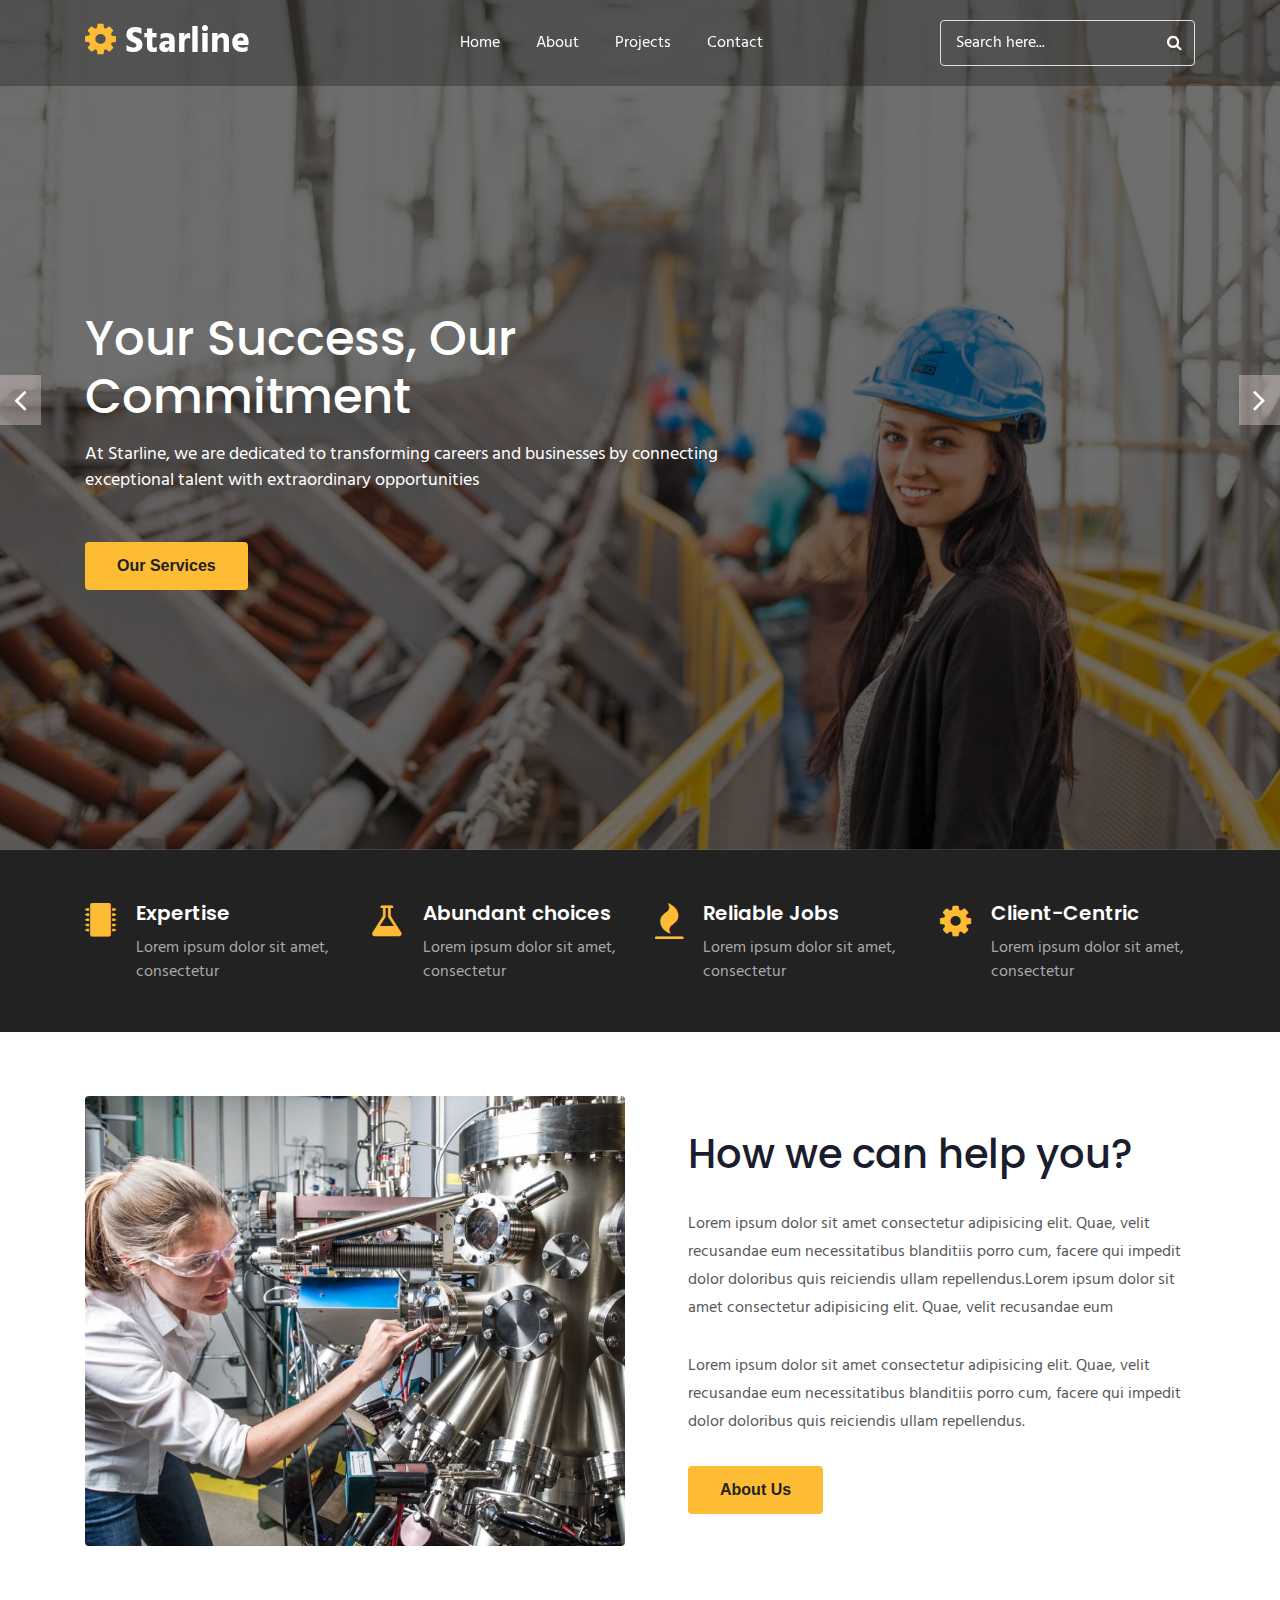
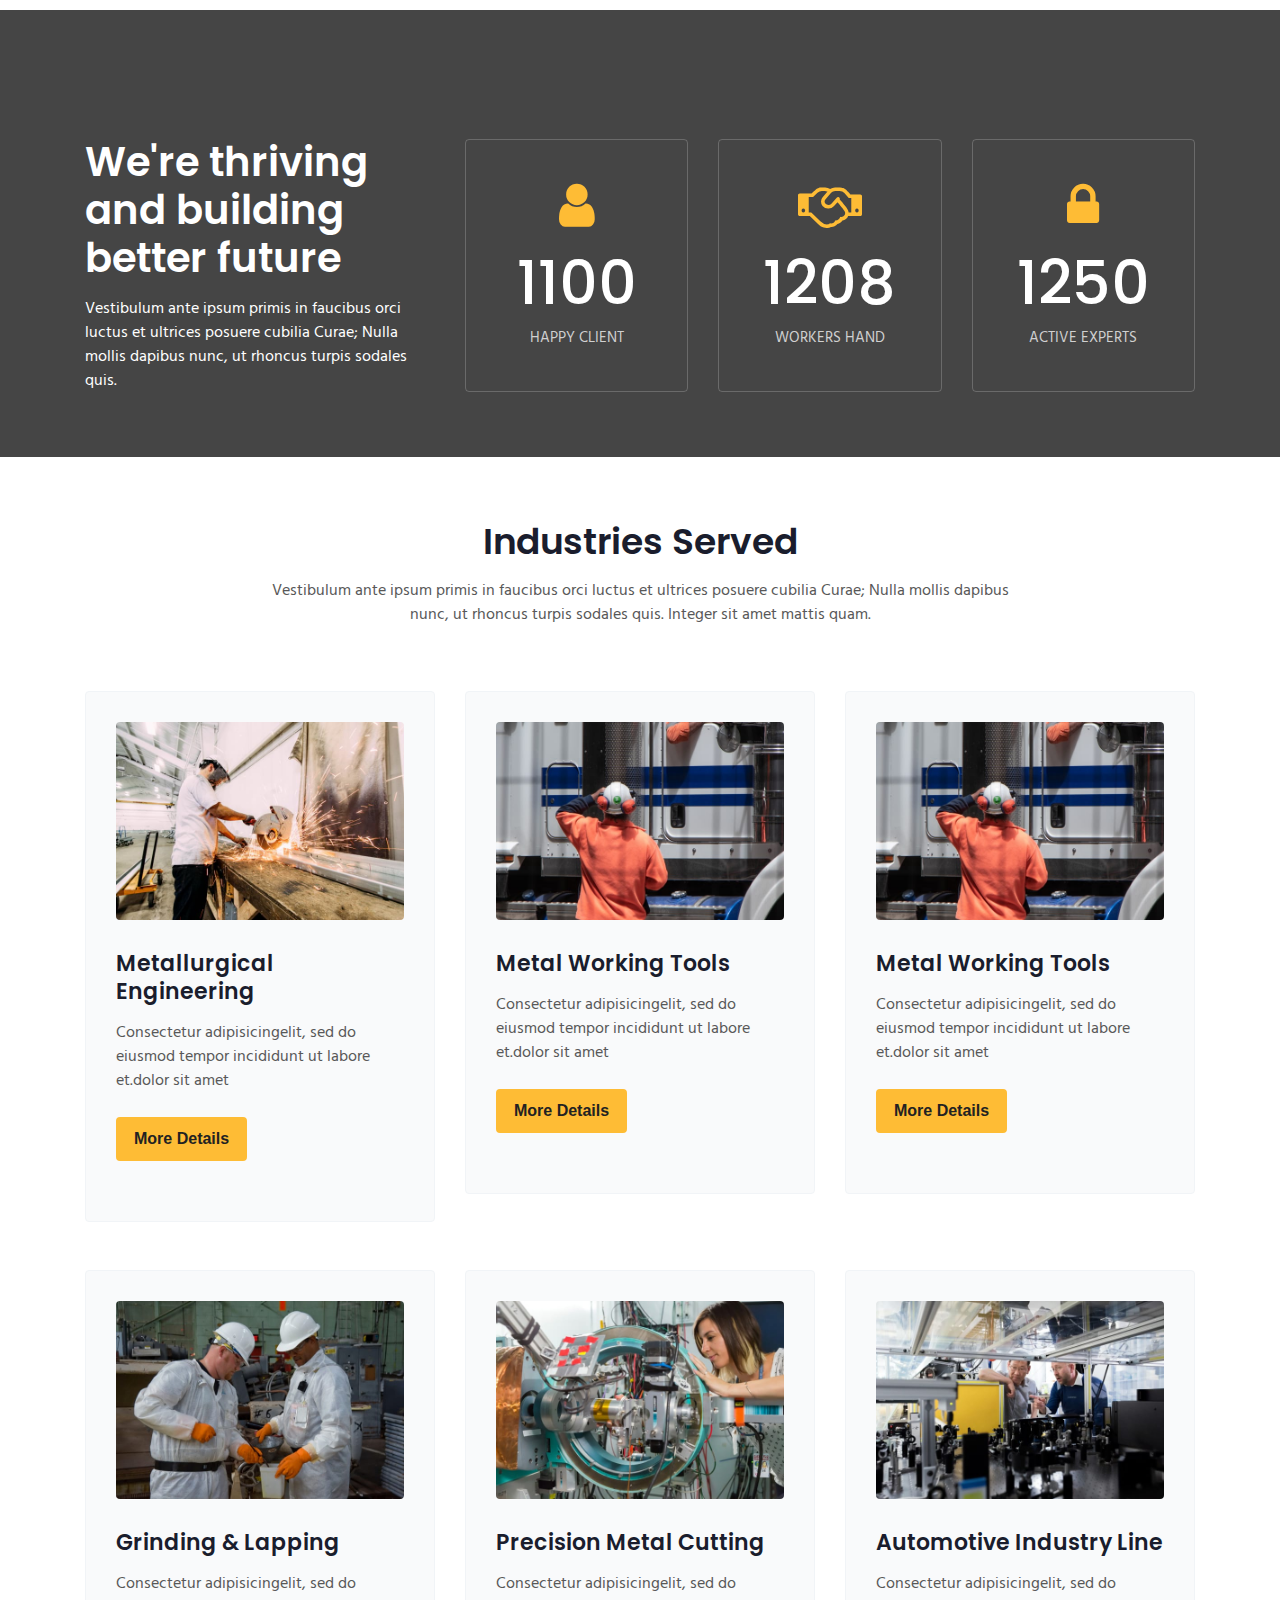
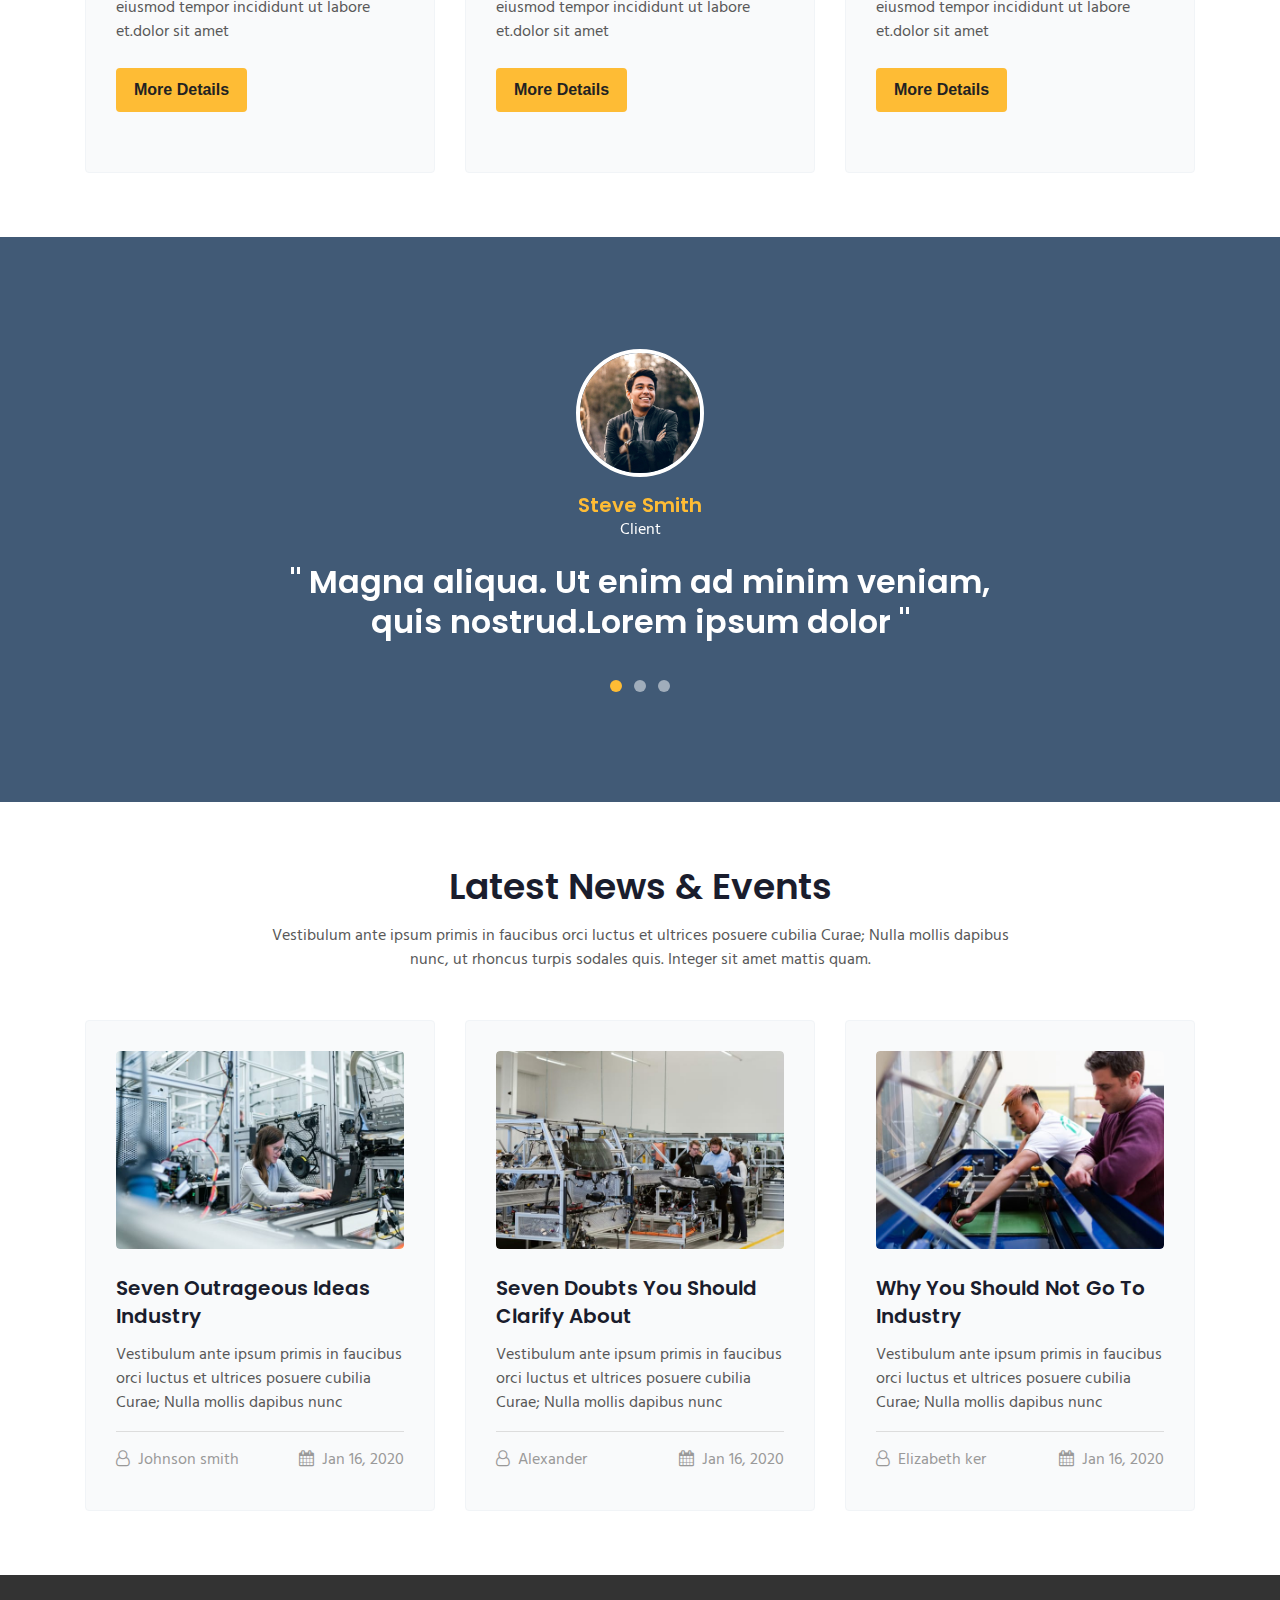
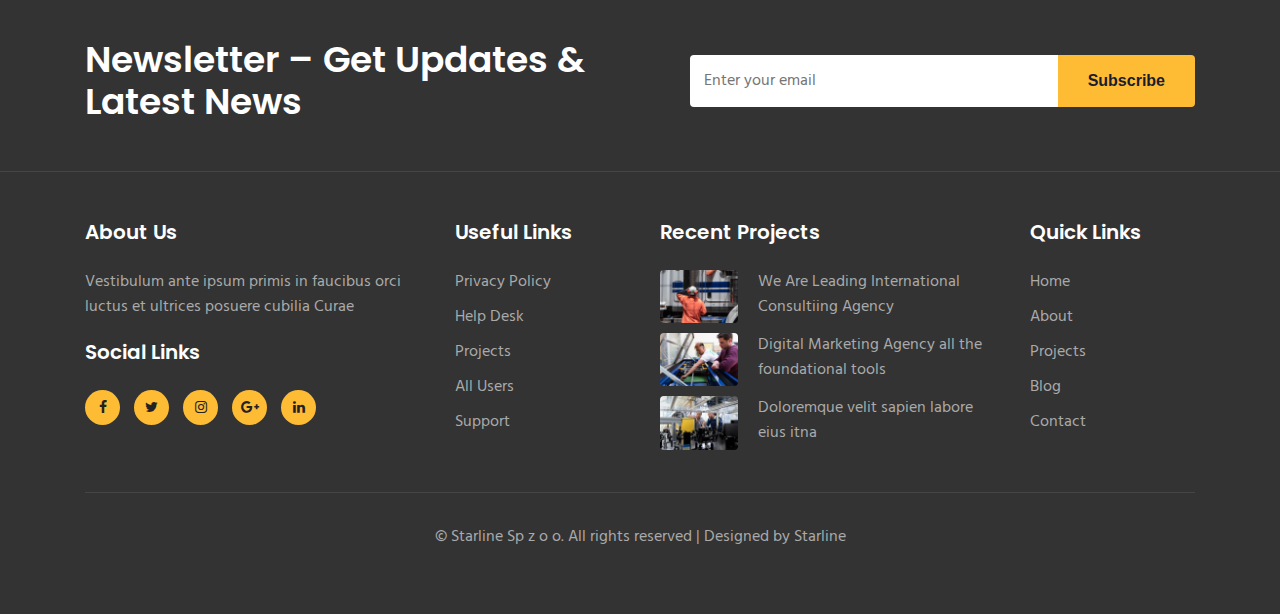
==== index.html @ 2302444b "Add files via upload" ====
<!doctype html>
<html lang="en">
  <head>
    <!-- Required meta tags -->
    <meta charset="utf-8">
    <meta name="viewport" content="width=device-width, initial-scale=1, shrink-to-fit=no">

    <title>Starline | Home</title>
    <!-- web fonts -->
    <link href="//fonts.googleapis.com/css?family=Poppins:300,400,500,600,700,800,900&display=swap" rel="stylesheet">
    <link href="//fonts.googleapis.com/css?family=Hind&display=swap" rel="stylesheet">
    <!-- //web fonts -->
    <!-- Template CSS -->
    <link rel="stylesheet" href="assets/css/style-starter.css">
  </head>
  <body>

<section class="w3l-bootstrap-header">
  <nav class="navbar navbar-expand-lg navbar-light py-lg-3 py-2">
    <div class="container">
      <a class="navbar-brand" href="index.html"><span class="fa fa-cog"></span> Starline</a>
      <!-- if logo is image enable this   
    <a class="navbar-brand" href="#index.html">
        <img src="image-path" alt="Your logo" title="Your logo" style="height:35px;" />
    </a> -->
      <button class="navbar-toggler" type="button" data-toggle="collapse" data-target="#navbarSupportedContent"
        aria-controls="navbarSupportedContent" aria-expanded="false" aria-label="Toggle navigation">
        <span class="navbar-toggler-icon fa fa-bars"></span>
      </button>

      <div class="collapse navbar-collapse" id="navbarSupportedContent">
        <ul class="navbar-nav mx-auto">
          <li class="nav-item">
            <a class="nav-link" href="index.html">Home</a>
          </li>
          <li class="nav-item">
            <a class="nav-link" href="about.html">About</a>
          </li>
          <li class="nav-item">
            <a class="nav-link" href="services.html">Projects</a>
          </li>        
          <li class="nav-item">
            <a class="nav-link" href="contact.html">Contact</a>
          </li>
        </ul>
        <form action="#" class="form-inline position-relative my-2 my-lg-0">
          <input class="form-control search" type="search" placeholder="Search here..." aria-label="Search" required="">
          <button class="btn btn-search position-absolute" type="submit"><span class="fa fa-search" aria-hidden="true"></span></button>
        </form>
      </div>
    </div>
  </nav>
</section>
<section class="w3l-main-slider" id="home">
  <!-- main-slider -->
  <div class="companies20-content">
    
    <div class="owl-one owl-carousel owl-theme">
      <div class="item">
        <li>
          <div class="slider-info banner-view bg bg2" data-selector=".bg.bg2">
            <div class="banner-info">
              <div class="container">
                <div class="banner-info-bg mr-auto">
                  <h5> Your Success, Our Commitment</h5>
                  <p>At Starline, we are dedicated to transforming careers and businesses by connecting exceptional talent with extraordinary opportunities</p>
                  <a class="btn btn-secondary btn-theme2 mt-md-5 mt-4" href="services.html"> Our Services</a>
                </div>
              </div>
            </div>
          </div>
        </li>
      </div>
      <div class="item">
        <li>
          <div class="slider-info  banner-view banner-top1 bg bg2" data-selector=".bg.bg2">
            <div class="banner-info">
              <div class="container">
                <div class="banner-info-bg mr-auto">
                  <h5>Fast and Reliable services</h5>
                  <p>Lorem ipsum dolor sit amet consectetur adipisicing elit. Quae, velit recusandae eum necessitatibus blanditiis porro cum</p>
                  <a class="btn btn-secondary btn-theme2 mt-md-5 mt-4" href="contact.html"> Contact Us</a>
                </div>
              </div>
            </div>
          </div>
        </li>
      </div>
      <div class="item">
        <li>
          <div class="slider-info banner-view banner-top2 bg bg2" data-selector=".bg.bg2">
            <div class="banner-info">
              <div class="container">
                <div class="banner-info-bg mr-auto">
                  <h5>A company involved in service, maintenance</h5>
                  <p>Lorem ipsum dolor sit amet consectetur adipisicing elit. Quae, velit recusandae eum necessitatibus blanditiis porro cum</p>
                  <a class="btn btn-secondary btn-theme2 mt-md-5 mt-4" href="about.html"> About Us</a>
                </div>
              </div>
            </div>
          </div>
        </li>
      </div>
      <div class="item">
        <li>
          <div class="slider-info banner-view banner-top3 bg bg2" data-selector=".bg.bg2">
            <div class="banner-info">
              <div class="container">
                <div class="banner-info-bg mr-auto">
                  <h5>We're thriving and building better future</h5>
                  <p>Lorem ipsum dolor sit amet consectetur adipisicing elit. Quae, velit recusandae eum necessitatibus blanditiis porro cum</p>
                  <a class="btn btn-secondary btn-theme2 mt-md-5 mt-4" href="services.html">Read More</a>
                </div>
              </div>
            </div>
          </div>
        </li>
      </div>
    </div>
  </div>

</div>


  <script src="assets/js/owl.carousel.js"></script>
  <!-- script for -->
  <script>
    $(document).ready(function () {
      $('.owl-one').owlCarousel({
        loop: true,
        margin: 0,
        nav: false,
        responsiveClass: true,
        autoplay: false,
        autoplayTimeout: 5000,
        autoplaySpeed: 1000,
        autoplayHoverPause: false,
        responsive: {
          0: {
            items: 1,
            nav: false
          },
          480: {
            items: 1,
            nav: false
          },
          667: {
            items: 1,
            nav: true
          },
          1000: {
            items: 1,
            nav: true
          }
        }
      })
    })
  </script>
  <!-- //script -->
  <!-- /main-slider -->
</section>
<section class="w3l-features-1">
	<!-- /features -->
		<div class="features py-5">
            <div class="container">
			
			<div class="fea-gd-vv row ">	
			   <div class="col-lg-3 col-sm-6">	
				<div class="float-lt feature-gd">	
					 <div class="icon"> <span class="fa fa-microchip" aria-hidden="true"></span></div>
					 <div class="icon-info">
						<h5>Expertise</h5>
						<p class="mt-2">Lorem ipsum dolor sit amet, consectetur </p>
					</div>
				</div>
				</div>	
				<div class="col-lg-3 col-sm-6 mt-sm-0 mt-4">	
					<div class="float-mid feature-gd">	
					 <div class="icon"> <span class="fa fa-flask" aria-hidden="true"></span></div>
					 <div class="icon-info">
						<h5>Abundant choices</h5>
						<p class="mt-2">Lorem ipsum dolor sit amet, consectetur </p>
					</div>
				</div>
			 </div> 
				<div class="col-lg-3 col-sm-6 mt-lg-0 mt-4">	
					<div class="float-rt feature-gd">
					 <div class="icon"> <span class="fa fa-fire" aria-hidden="true"></span></div>
					 <div class="icon-info">
						<h5>Reliable Jobs</h5>
						<p class="mt-2">Lorem ipsum dolor sit amet, consectetur </p>
					</div>
				</div>
			 </div>	 
			 <div class="col-lg-3 col-sm-6 mt-lg-0 mt-4">	
				<div class="float-lt feature-gd">	
					 <div class="icon"> <span class="fa fa-cog" aria-hidden="true"></span></div>
					 <div class="icon-info">
						<h5>Client-Centric</h5>
						<p class="mt-2">Lorem ipsum dolor sit amet, consectetur </p>
					</div>
				</div>	
			</div>	
		</div>  
		 </div>
	   </div>
   <!-- //features -->
</section>
 <!--  About section -->
 <div class="w3l-about1 py-5" id="about">
  <div class="container py-lg-3">
   
    <div class="aboutgrids row">
      <div class="col-lg-6 aboutgrid2">
        <img src="assets/images/index-1.jpg" alt="about image" class="img-fluid" />
      </div>
      <div class="col-lg-6 aboutgrid1 mt-lg-0 mt-4 pl-lg-5">
        <h4>How we can help you?</h4>
        <p>Lorem ipsum dolor sit amet consectetur adipisicing elit. Quae, velit recusandae eum necessitatibus blanditiis porro cum, facere qui impedit dolor doloribus quis reiciendis ullam repellendus.Lorem ipsum dolor sit amet consectetur adipisicing elit. Quae, velit recusandae eum </p>
        <p>Lorem ipsum dolor sit amet consectetur adipisicing elit. Quae, velit recusandae eum necessitatibus blanditiis porro cum, facere qui impedit dolor doloribus quis reiciendis ullam repellendus.</p>

        <a class="btn btn-secondary btn-theme2" href="about.html"> About Us</a>
      </div>
    </div>
  </div>
</div>
 <!--  //About section -->
<section class="w3l-services2" id="stats">
			<div class="features-with-17_sur py-5">
				   <div class="container py-md-3">
					
				     <div class="row pt-lg-5 mt-lg-3">
						<div class="col-lg-4 features-with-17-left_sur">
							<h4 class="lft-head">We're thriving and building better future</h4>
						<p>Vestibulum ante ipsum primis in faucibus orci luctus et ultrices posuere cubilia Curae; Nulla mollis dapibus nunc, ut rhoncus turpis sodales quis.</p>
						</div>
						<div class="col-lg-8 my-lg-0 my-5 align-self-center features-with-17-right_sur">
							<div class="features-with-17-right-tp_sur text-center">
								<div class="features-with-17-left1">
									<span class="fa fa-user s4"></span>		
								</div>
								<div class="features-with-17-left2">
									<h6>1100</h6>
									<p>HAPPY CLIENT</p>		
								</div>
							</div>
							<div class="features-with-17-right-tp_sur text-center">
								<div class="features-with-17-left1">
										<span class="fa fa-handshake-o s5"></span>		
								</div>
								<div class="features-with-17-left2">
										<h6>1208</h6>
										<p>WORKERS HAND</p>			
								</div>
							</div>
							<div class="features-with-17-right-tp_sur text-center">
								<div class="features-with-17-left1">
									<span class="fa fa-lock s3"></span>		
								</div>
								<div class="features-with-17-left2">
										<h6>1250</h6>
										<p>ACTIVE EXPERTS</p>	
								</div>
							</div>
							
							
							
						</div>
					</div>
				</div>
			</div>
		</section>
<section class="w3l-features-8">
       <!-- /features -->
           <div class="features py-5" id="features">
			<div class="container py-md-3">
				
				<div class="heading text-center mx-auto">
					<h3 class="head">Industries Served</h3>
					<p class="my-3 head"> Vestibulum ante ipsum primis in faucibus orci luctus et ultrices posuere cubilia Curae;
					  Nulla mollis dapibus nunc, ut rhoncus
					  turpis sodales quis. Integer sit amet mattis quam.</p>
					  
				  </div>
			   <div class="fea-gd-vv text-center row mt-5 pt-3">
				   	
					<div class="col-lg-4 col-md-6">	
						<div class="float-top">	
							<a href="services.html"><img src="assets/images/g1.jpg" class="img-responsive" alt=""></a>
							<div class="float-lt feature-gd">	
									<h3><a href="services.html">Metallurgical Engineering</a> </h3>
										<p> Consectetur adipisicingelit, sed do eiusmod tempor incididunt ut labore et.dolor sit amet </p>
										<a class="btn btn-secondary btn-theme4 mt-4" href="services.html"> More Details</a>
									</div>
								</div>
					</div>
					<div class="col-lg-4 col-md-6 mt-md-0 mt-5">	
						<div class="float-top">	
							<a href="services.html"><img src="assets/images/g2.jpg" class="img-responsive" alt=""></a>
							<div class="float-lt feature-gd">	
									<h3><a href="services.html">Metal Working Tools</a> </h3>
									<p> Consectetur adipisicingelit, sed do eiusmod tempor incididunt ut labore et.dolor sit amet </p>
									<a class="btn btn-secondary btn-theme4 mt-4" href="services.html"> More Details</a>
								</div>
						</div>
					</div>
                    <div class="col-lg-4 col-md-6 mt-md-0 mt-5">
                        <div class="float-top">
                            <a href="services.html"><img src="assets/images/g2.jpg" class="img-responsive" alt=""></a>
                            <div class="float-lt feature-gd">
                                <h3><a href="services.html">Metal Working Tools</a> </h3>
                                <p> Consectetur adipisicingelit, sed do eiusmod tempor incididunt ut labore et.dolor sit amet </p>
                                <a class="btn btn-secondary btn-theme4 mt-4" href="services.html"> More Details</a>
                            </div>
                        </div>
                    </div>
						<div class="col-lg-4 col-md-6 mt-5">	
							<div class="float-top">	
							<a href="services.html"><img src="assets/images/g3.jpg" class="img-responsive" alt=""></a>
							<div class="float-lt feature-gd">	
									<h3><a href="services.html">Grinding & Lapping</a> </h3>
									<p> Consectetur adipisicingelit, sed do eiusmod tempor incididunt ut labore et.dolor sit amet </p>
									<a class="btn btn-secondary btn-theme4 mt-4" href="services.html"> More Details</a>
								</div>
							</div>
					</div>
					<div class="col-lg-4 col-md-6 mt-5">
						<div class="float-top">		
							<a href="services.html"><img src="assets/images/g7.jpg" class="img-responsive" alt=""></a>
							<div class="float-lt feature-gd">	
									<h3><a href="services.html">Precision Metal Cutting</a> </h3>
									<p> Consectetur adipisicingelit, sed do eiusmod tempor incididunt ut labore et.dolor sit amet </p>
									<a class="btn btn-secondary btn-theme4 mt-4" href="services.html"> More Details</a>
								</div>
						</div>
					</div>
						<div class="col-lg-4 col-md-6 mt-5">	
							<div class="float-top">
								<a href="services.html"><img src="assets/images/g6.jpg" class="img-responsive" alt=""></a>
								<div class="float-lt feature-gd">	
										<h3><a href="services.html">Automotive Industry Line</a> </h3>
										<p> Consectetur adipisicingelit, sed do eiusmod tempor incididunt ut labore et.dolor sit amet </p>
										<a class="btn btn-secondary btn-theme4 mt-4" href="services.html"> More Details</a>
									</div>
								</div>
						</div>						 				 
		     	</div>  
		    </div>
          </div>
      <!-- //features -->
</section>
<!-- customers4 block -->
<section class="w3l-customers-4" id="testimonials">
  <div id="customers4-block" class="py-5">
    <div class="container py-md-3">


      <div id="customerhnyCarousel" class="carousel slide" data-ride="carousel">

        <ol class="carousel-indicators">
          <li data-target="#customerhnyCarousel" data-slide-to="0" class="active"></li>
          <li data-target="#customerhnyCarousel" data-slide-to="1"></li>
          <li data-target="#customerhnyCarousel" data-slide-to="2"></li>
        </ol>
        <!-- Carousel items -->
        <div class="carousel-inner pb-5 mb-md-5 pt-md-5">

          <div class="carousel-item active">
            <div class="section-title">
              <div class="item-top">
                <div class="item text-center">
                  <div class="imgTitle">
                    <img src="assets/images/c1.jpg" class="img-responsive" alt="" />
                  </div>
                  <h6 class="mt-3">Steve Smith</h6>
                  <p class="">Client</p>
                  <h5>" Magna aliqua. Ut enim ad minim veniam, quis nostrud.Lorem ipsum dolor " </h5>

                </div>
              </div>
            </div>
          </div>
          <!--.item-->

          <div class="carousel-item">
            <div class="section-title">
              <div class="item-top">
                <div class="item text-center">
                  <div class="imgTitle">
                    <img src="assets/images/c2.jpg" class="img-responsive" alt="" />
                  </div>
                  <h6 class="mt-3">Jessey Rider</h6>
                  <p class="">Worker</p>
                  <h5>" Magna aliqua. Ut enim ad minim veniam, quis nostrud.Lorem ipsum dolor " </h5>

                </div>
              </div>
            </div>

          </div>
          <!--.item-->
          <div class="carousel-item">
            <div class="section-title">
              <div class="item-top">
                <div class="item text-center">
                  <div class="imgTitle">
                    <img src="assets/images/c3.jpg" class="img-responsive" alt="" />
                  </div>
                  <h6 class="mt-3">Mark Stoins</h6>
                  <p class="">Engineer</p>
                  <h5>" Magna aliqua. Ut enim ad minim veniam, quis nostrud.Lorem ipsum dolor " </h5>

                </div>
              </div>
            </div>
          </div>
          <!--.item-->

        </div>
        <!--.carousel-inner-->
      </div>




    </div>
  </div>


</section>
<!-- homepage blog grids -->
<section class="news-1" id="blog">
<div class="news py-5">
    <div class="container py-md-3">
        <div class="heading text-center mx-auto">
            <h3 class="head">Latest News & Events</h3>
            <p class="my-3 head"> Vestibulum ante ipsum primis in faucibus orci luctus et ultrices posuere cubilia Curae;
              Nulla mollis dapibus nunc, ut rhoncus
              turpis sodales quis. Integer sit amet mattis quam.</p>
              
          </div>
        <div class="blog-grids row mt-5">
            <div class="col-lg-4 col-md-6 col-sm-12">
                <div class="blog-grid" id="zoomIn">
                <a href="#">
                    <figure><img src="assets/images/g10.jpg" class="img-fluid" alt=""></figure>
                </a>
                <div class="blog-info">
                    <h3><a href="#">Seven Outrageous Ideas Industry</a> </h3>
                    <p> Vestibulum ante ipsum primis in faucibus orci luctus et ultrices posuere cubilia Curae;
                        Nulla mollis dapibus nunc</p>
                    <ul>
                        <li><a href="#author"><span class="fa fa-user-o mr-2"></span>Johnson smith</a></li>
                        <li><a href="#author"><span class="fa fa-calendar mr-2"></span>Jan 16, 2020</a></li>
                    </ul>
                </div>
            </div>
            </div>
            <div class="col-lg-4 col-md-6 col-sm-12 mt-md-0 mt-4">
                <div class="blog-grid" id="zoomIn">
                <a href="#">
                    <figure><img src="assets/images/g9.jpg" class="img-fluid" alt=""></figure>
                </a>
                <div class="blog-info">
                    <h3><a href="#">Seven Doubts You Should Clarify About</a> </h3>
                    <p> Vestibulum ante ipsum primis in faucibus orci luctus et ultrices posuere cubilia Curae;
                        Nulla mollis dapibus nunc</p>
                    <ul>
                        <li><a href="#author"><span class="fa fa-user-o mr-2"></span>Alexander</a></li>
                        <li><a href="#author"><span class="fa fa-calendar mr-2"></span>Jan 16, 2020</a></li>
                    </ul>
                </div>
            </div>
            </div>
            <div class="col-lg-4 col-md-6 col-sm-12 mt-lg-0 mt-4">
                <div class="blog-grid" id="zoomIn">
                <a href="#">
                    <figure><img src="assets/images/g8.jpg" class="img-fluid" alt=""></figure>
                </a>
                <div class="blog-info">
                    <h3><a href="#">Why You Should Not Go To Industry</a> </h3>
                    <p> Vestibulum ante ipsum primis in faucibus orci luctus et ultrices posuere cubilia Curae;
                        Nulla mollis dapibus nunc</p>
                    <ul>
                        <li><a href="#author"><span class="fa fa-user-o mr-2"></span>Elizabeth ker</a></li>
                        <li><a href="#author"><span class="fa fa-calendar mr-2"></span>Jan 16, 2020</a></li>
                    </ul>
                </div>
            </div>
            </div>
        </div>
    </div>
	</div>
</section>
<!-- //homepage blog grids -->

 
 <!-- grids block 5 -->
 <section class="w3l-footer-29-main" id="footer">
  <div class="footer-29">
    <div class="grids-forms-1 pb-5">
<div class="container">
  <div class="grids-forms">
      <div class="main-midd">
          <h4 class="title-head">Newsletter – Get Updates & Latest News</h4>
          
      </div>
      <div class="main-midd-2">
          <form action="#" method="post" class="rightside-form">
              <input type="email" name="email" placeholder="Enter your email">
              <button class="btn" type="submit">Subscribe</button>
          </form>
      </div>
    </div>
  </div>
  </div>
      <div class="container pt-5">
        
          <div class="d-grid grid-col-4 footer-top-29">
              <div class="footer-list-29 footer-1">
                  <h6 class="footer-title-29">About Us</h6>
                  <ul>
                     <p>Vestibulum ante ipsum primis in faucibus orci luctus et ultrices posuere cubilia Curae</p>
                  </ul>
                  <div class="main-social-footer-29">
                    <h6 class="footer-title-29">Social Links</h6>
                      <a href="#facebook" class="facebook"><span class="fa fa-facebook"></span></a>
                      <a href="#twitter" class="twitter"><span class="fa fa-twitter"></span></a>
                      <a href="#instagram" class="instagram"><span class="fa fa-instagram"></span></a>
                      <a href="#google-plus" class="google-plus"><span class="fa fa-google-plus"></span></a>
                      <a href="#linkedin" class="linkedin"><span class="fa fa-linkedin"></span></a>
                  </div>
              </div>
              <div class="footer-list-29 footer-2">
                  <ul>
                      <h6 class="footer-title-29">Useful Links</h6>
                      <li><a href="contact.html">Privacy Policy</a></li>
                      <li><a href="contact.html">Help Desk</a></li>
                      <li><a href="services.html">Projects</a></li>
                      <li><a href="contact.html">All Users</a></li>
                      <li><a href="contact.html">Support</a></li>
                  </ul>
              </div>
              <div class="footer-list-29 footer-3">
                  <div class="properties">
                      <h6 class="footer-title-29">Recent Projects</h6>
                      <a href="#"><img src="assets/images/g2.jpg" class="img-responsive" alt=""><p>We Are Leading International Consultiing Agency</p></a>
                      <a href="#"><img src="assets/images/g8.jpg" class="img-responsive" alt=""><p>Digital Marketing Agency all the foundational tools</p></a>
                      <a href="#"><img src="assets/images/g6.jpg" class="img-responsive" alt=""><p>Doloremque velit sapien labore eius itna</p></a>
                  </div>
              </div>
              <div class="footer-list-29 footer-4">
                  <ul>
                      <h6 class="footer-title-29">Quick Links</h6>
                      <li><a href="index.html">Home</a></li>
                      <li><a href="about.html">About</a></li>
                      <li><a href="services.html">Projects</a></li>
                      <li><a href="#"> Blog</a></li>
                      <li><a href="contact.html">Contact</a></li>
                  </ul>
              </div>
          </div>
          <div class="bottom-copies text-center">
              <p class="copy-footer-29">© Starline Sp z o o. All rights reserved | Designed by Starline</p>
               
          </div>
      </div>
  </div>
   <!-- move top -->
  <button onclick="topFunction()" id="movetop" title="Go to top">
              <span class="fa fa-angle-up"></span>
                 </button>
                 <script>
                     // When the user scrolls down 20px from the top of the document, show the button
                     window.onscroll = function () {
                         scrollFunction()
                     };
              
                     function scrollFunction() {
                         if (document.body.scrollTop > 20 || document.documentElement.scrollTop > 20) {
                             document.getElementById("movetop").style.display = "block";
                         } else {
                             document.getElementById("movetop").style.display = "none";
                         }
                     }
              
                     // When the user clicks on the button, scroll to the top of the document
                     function topFunction() {
                         document.body.scrollTop = 0;
                         document.documentElement.scrollTop = 0;
                     }
                 </script>
                 <!-- /move top -->
</section>
<!-- // grids block 5 -->
<script src="assets/js/jquery-3.3.1.min.js"></script>
<!-- //footer-28 block -->
</section>

<script>
    $(function () {
      $('.navbar-toggler').click(function () {
        $('body').toggleClass('noscroll');
      })
    });
  </script>
  <!-- jQuery first, then Popper.js, then Bootstrap JS -->
  <script src="https://code.jquery.com/jquery-3.4.1.slim.min.js"
    integrity="sha384-J6qa4849blE2+poT4WnyKhv5vZF5SrPo0iEjwBvKU7imGFAV0wwj1yYfoRSJoZ+n" crossorigin="anonymous">
  </script>
  
  <script src="https://stackpath.bootstrapcdn.com/bootstrap/4.4.1/js/bootstrap.min.js"
    integrity="sha384-wfSDF2E50Y2D1uUdj0O3uMBJnjuUD4Ih7YwaYd1iqfktj0Uod8GCExl3Og8ifwB6" crossorigin="anonymous">
  </script>

<!-- Smooth scrolling -->

<script src="assets/js/owl.carousel.js"></script>

<!-- script for -->
<script>
  $(document).ready(function () {
    $('.owl-one').owlCarousel({
      loop: true,
      margin: 0,
      nav: true,
      responsiveClass: true,
      autoplay: false,
      autoplayTimeout: 5000,
      autoplaySpeed: 1000,
      autoplayHoverPause: false,
      responsive: {
        0: {
          items: 1,
          nav: false
        },
        480: {
          items: 1,
          nav: false
        },
        667: {
          items: 1,
          nav: true
        },
        1000: {
          items: 1,
          nav: true
        }
      }
    })
  })
</script>
<!-- //script -->
<script src="assets/js/smartphoto.js"></script>
<script>
  document.addEventListener('DOMContentLoaded', function () {
    const sm = new SmartPhoto(".js-img-viwer", {
      showAnimation: false
    });
    // sm.destroy();
  });
</script>
</body>

</html>
<!-- // grids block 5 -->
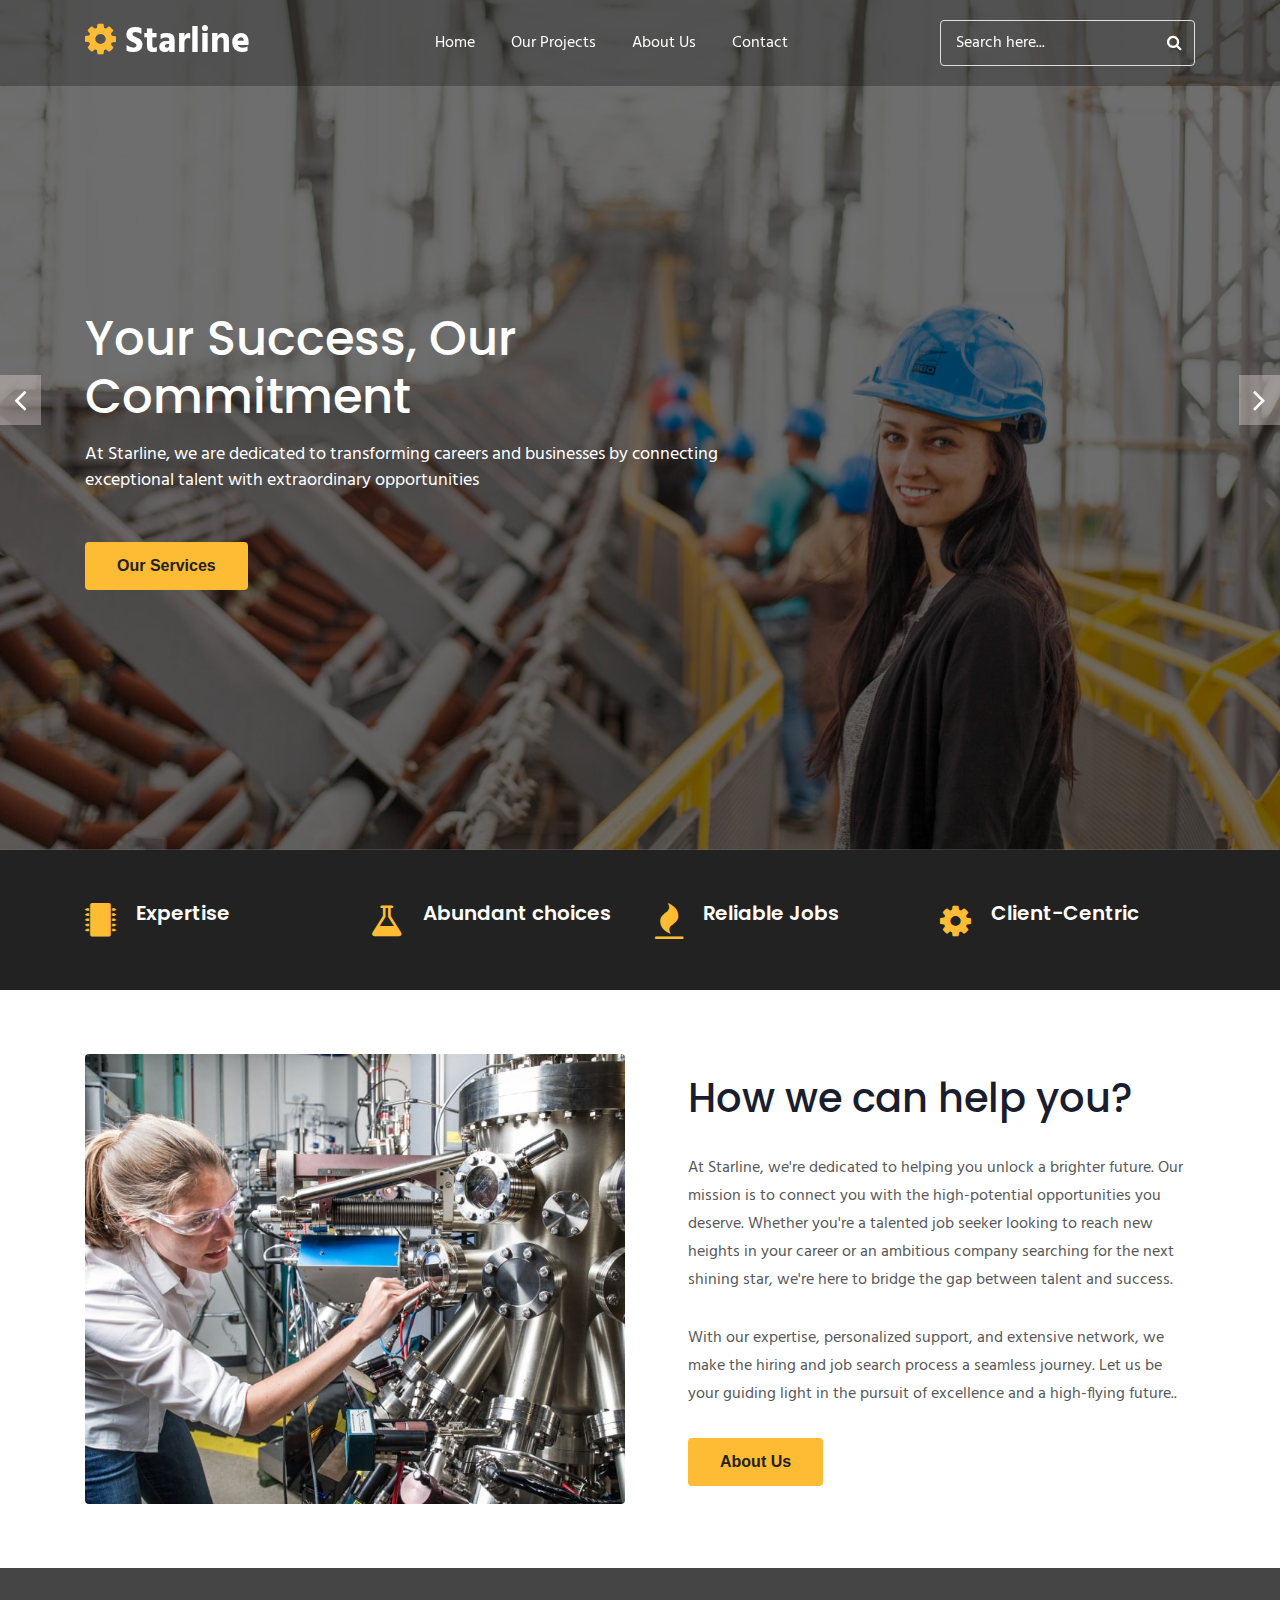
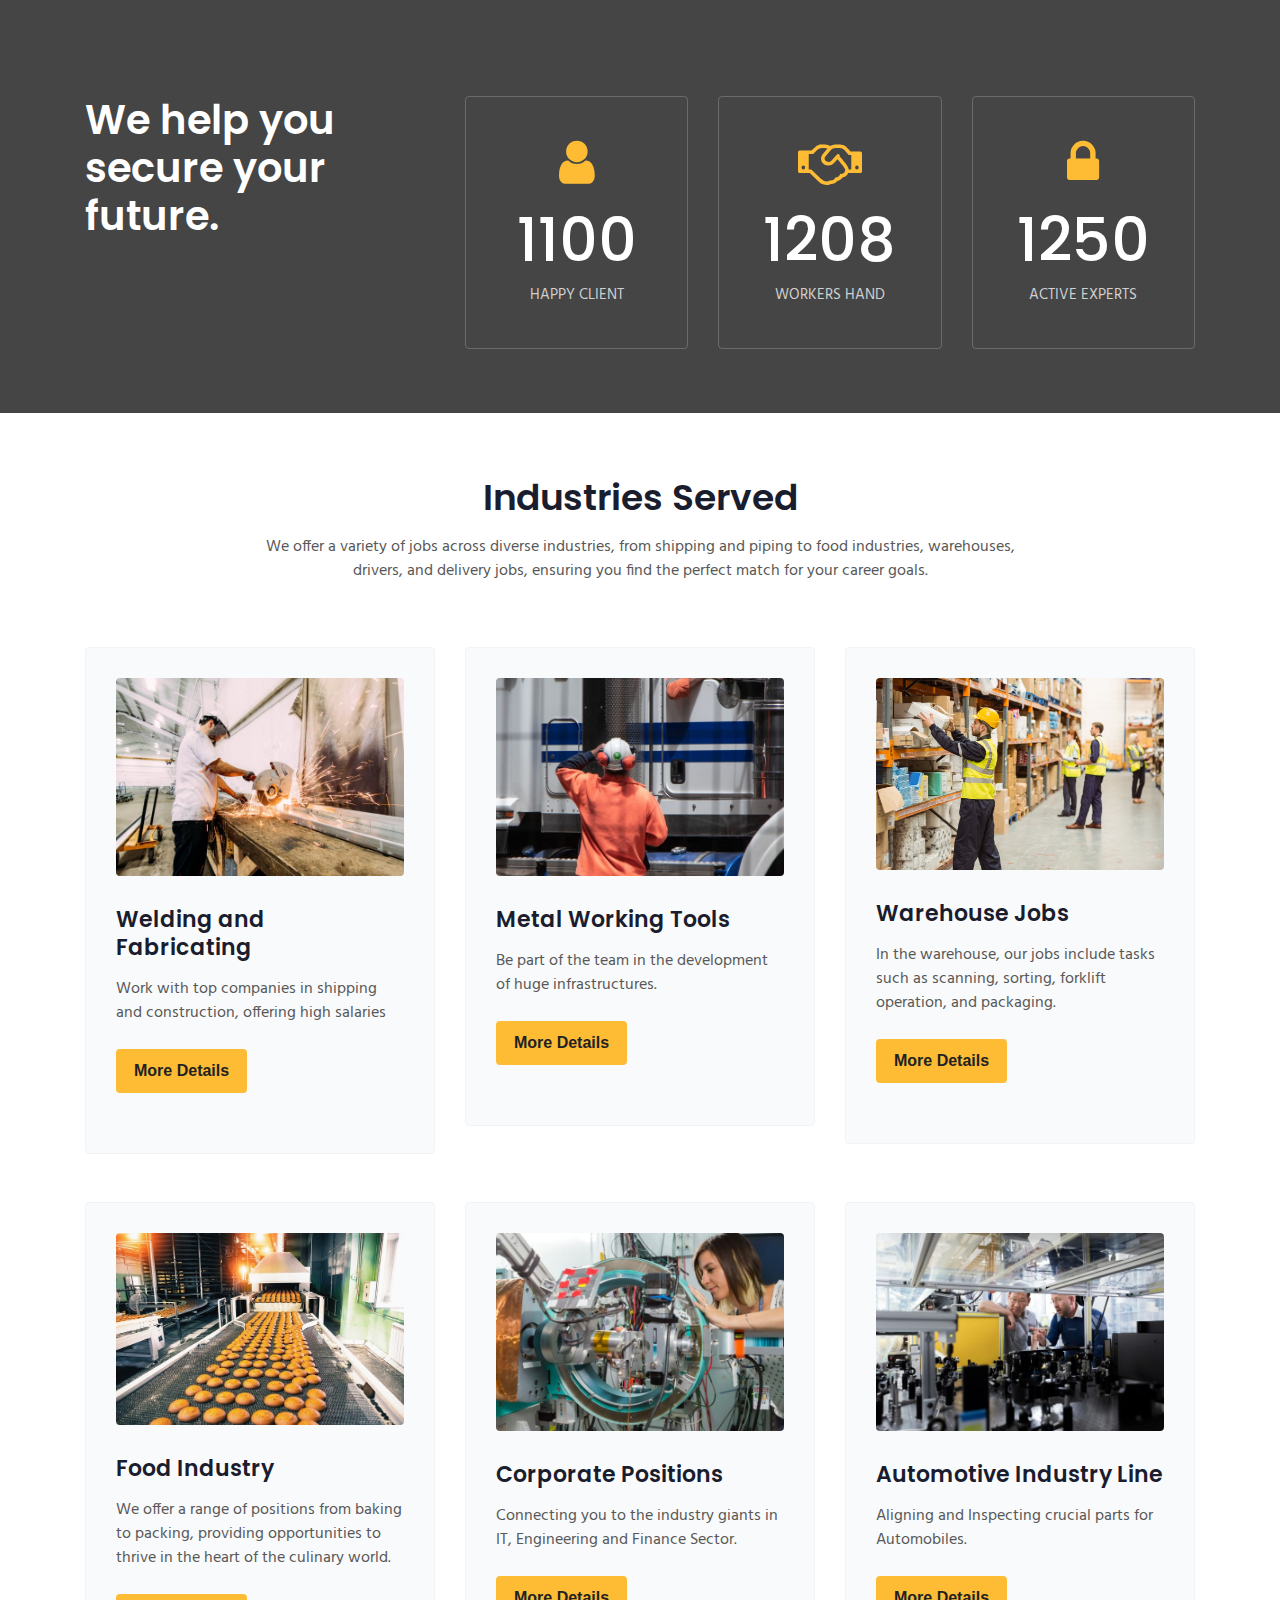
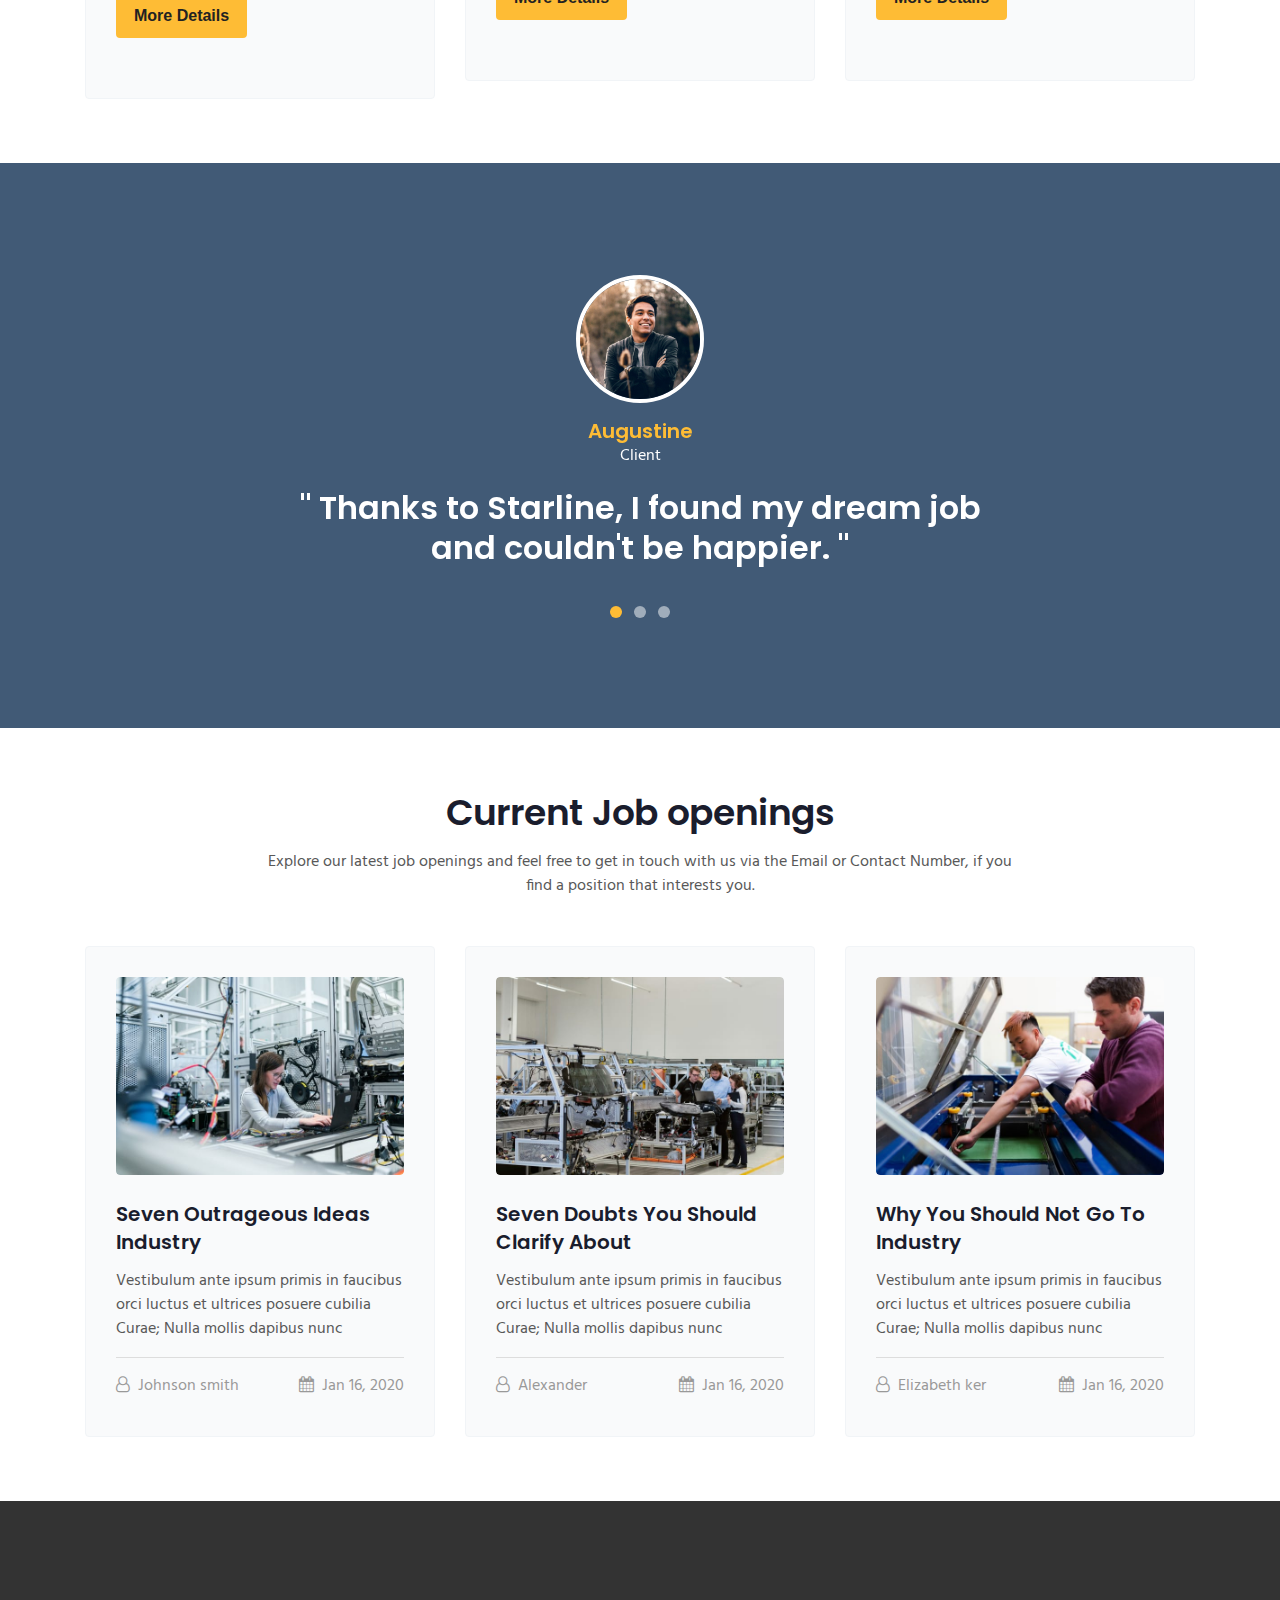
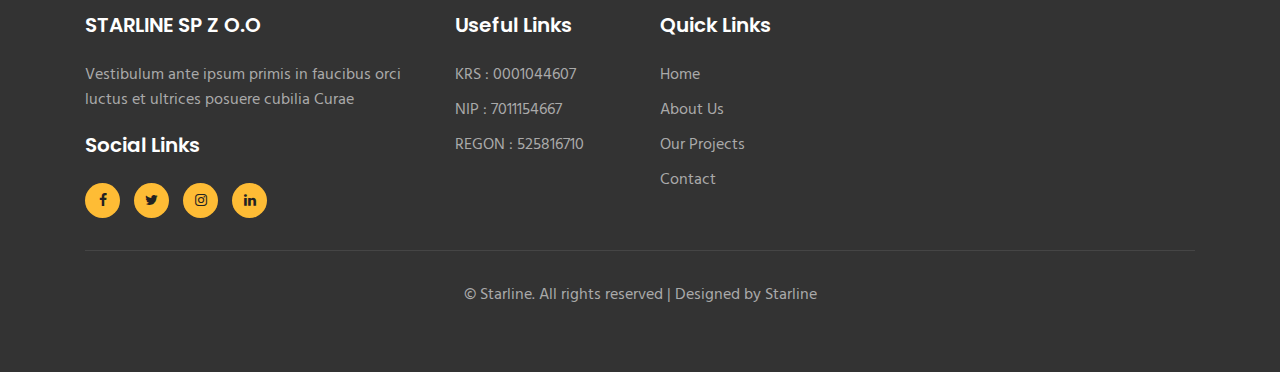
==== commit e3d6e081: "Add files via upload" ====
--- a/index.html
+++ b/index.html
@@ -15,652 +15,621 @@
   </head>
   <body>
 
-<section class="w3l-bootstrap-header">
-  <nav class="navbar navbar-expand-lg navbar-light py-lg-3 py-2">
-    <div class="container">
-      <a class="navbar-brand" href="index.html"><span class="fa fa-cog"></span> Starline</a>
-      <!-- if logo is image enable this   
-    <a class="navbar-brand" href="#index.html">
-        <img src="image-path" alt="Your logo" title="Your logo" style="height:35px;" />
-    </a> -->
-      <button class="navbar-toggler" type="button" data-toggle="collapse" data-target="#navbarSupportedContent"
-        aria-controls="navbarSupportedContent" aria-expanded="false" aria-label="Toggle navigation">
-        <span class="navbar-toggler-icon fa fa-bars"></span>
-      </button>
-
-      <div class="collapse navbar-collapse" id="navbarSupportedContent">
-        <ul class="navbar-nav mx-auto">
-          <li class="nav-item">
-            <a class="nav-link" href="index.html">Home</a>
-          </li>
-          <li class="nav-item">
-            <a class="nav-link" href="about.html">About</a>
-          </li>
-          <li class="nav-item">
-            <a class="nav-link" href="services.html">Projects</a>
-          </li>        
-          <li class="nav-item">
-            <a class="nav-link" href="contact.html">Contact</a>
-          </li>
-        </ul>
-        <form action="#" class="form-inline position-relative my-2 my-lg-0">
-          <input class="form-control search" type="search" placeholder="Search here..." aria-label="Search" required="">
-          <button class="btn btn-search position-absolute" type="submit"><span class="fa fa-search" aria-hidden="true"></span></button>
-        </form>
+      <section class="w3l-bootstrap-header">
+          <nav class="navbar navbar-expand-lg navbar-light py-lg-3 py-2">
+              <div class="container">
+                  <a class="navbar-brand" href="index.html"><span class="fa fa-cog"></span> Starline</a>
+                  <!-- if logo is image enable this
+                <a class="navbar-brand" href="#index.html">
+                    <img src="image-path" alt="Your logo" title="Your logo" style="height:35px;" />
+                </a> -->
+                  <button class="navbar-toggler" type="button" data-toggle="collapse" data-target="#navbarSupportedContent"
+                          aria-controls="navbarSupportedContent" aria-expanded="false" aria-label="Toggle navigation">
+                      <span class="navbar-toggler-icon fa fa-bars"></span>
+                  </button>
+
+                  <div class="collapse navbar-collapse" id="navbarSupportedContent">
+                      <ul class="navbar-nav mx-auto">
+                          <li class="nav-item">
+                              <a class="nav-link" href="index.html">Home</a>
+                          </li>
+                          <li class="nav-item">
+                              <a class="nav-link" href="services.html">Our Projects</a>
+                          </li>
+                          <li class="nav-item">
+                              <a class="nav-link" href="about.html">About Us</a>
+                          </li>
+                          <li class="nav-item">
+                              <a class="nav-link" href="contact.html">Contact</a>
+                          </li>
+                      </ul>
+                      <form action="#" class="form-inline position-relative my-2 my-lg-0">
+                          <input class="form-control search" type="search" placeholder="Search here..." aria-label="Search" required="">
+                          <button class="btn btn-search position-absolute" type="submit"><span class="fa fa-search" aria-hidden="true"></span></button>
+                      </form>
+                  </div>
+              </div>
+          </nav>
+      </section>
+      <section class="w3l-main-slider" id="home">
+          <!-- main-slider -->
+          <div class="companies20-content">
+
+              <div class="owl-one owl-carousel owl-theme">
+                  <div class="item">
+                      <li>
+                          <div class="slider-info banner-view bg bg2" data-selector=".bg.bg2">
+                              <div class="banner-info">
+                                  <div class="container">
+                                      <div class="banner-info-bg mr-auto">
+                                          <h5> Your Success, Our Commitment</h5>
+                                          <p>At Starline, we are dedicated to transforming careers and businesses by connecting exceptional talent with extraordinary opportunities</p>
+                                          <a class="btn btn-secondary btn-theme2 mt-md-5 mt-4" href="services.html"> Our Services</a>
+                                      </div>
+                                  </div>
+                              </div>
+                          </div>
+                      </li>
+                  </div>
+                  <div class="item">
+                      <li>
+                          <div class="slider-info  banner-view banner-top1 bg bg2" data-selector=".bg.bg2">
+                              <div class="banner-info">
+                                  <div class="container">
+                                      <div class="banner-info-bg mr-auto">
+                                          <h5>Fast and Reliable services</h5>
+                                          <a class="btn btn-secondary btn-theme2 mt-md-5 mt-4" href="contact.html"> Contact Us</a>
+                                      </div>
+                                  </div>
+                              </div>
+                          </div>
+                      </li>
+                  </div>
+                  <div class="item">
+                      <li>
+                          <div class="slider-info banner-view banner-top2 bg bg2" data-selector=".bg.bg2">
+                              <div class="banner-info">
+                                  <div class="container">
+                                      <div class="banner-info-bg mr-auto">
+                                          <h5>Plenty of Job Opportunities</h5>
+
+                                          <a class="btn btn-secondary btn-theme2 mt-md-5 mt-4" href="about.html"> About Us</a>
+                                      </div>
+                                  </div>
+                              </div>
+                          </div>
+                      </li>
+                  </div>
+                  <div class="item">
+                      <li>
+                          <div class="slider-info banner-view banner-top3 bg bg2" data-selector=".bg.bg2">
+                              <div class="banner-info">
+                                  <div class="container">
+                                      <div class="banner-info-bg mr-auto">
+                                          <h5>We're thriving and building better future</h5>
+
+                                          <a class="btn btn-secondary btn-theme2 mt-md-5 mt-4" href="services.html">Read More</a>
+                                      </div>
+                                  </div>
+                              </div>
+                          </div>
+                      </li>
+                  </div>
+              </div>
+          </div>
+
+          </div>
+
+
+          <script src="assets/js/owl.carousel.js"></script>
+          <!-- script for -->
+          <script>
+              $(document).ready(function () {
+                  $('.owl-one').owlCarousel({
+                      loop: true,
+                      margin: 0,
+                      nav: false,
+                      responsiveClass: true,
+                      autoplay: false,
+                      autoplayTimeout: 5000,
+                      autoplaySpeed: 1000,
+                      autoplayHoverPause: false,
+                      responsive: {
+                          0: {
+                              items: 1,
+                              nav: false
+                          },
+                          480: {
+                              items: 1,
+                              nav: false
+                          },
+                          667: {
+                              items: 1,
+                              nav: true
+                          },
+                          1000: {
+                              items: 1,
+                              nav: true
+                          }
+                      }
+                  })
+              })
+          </script>
+          <!-- //script -->
+          <!-- /main-slider -->
+      </section>
+      <section class="w3l-features-1">
+          <!-- /features -->
+          <div class="features py-5">
+              <div class="container">
+
+                  <div class="fea-gd-vv row ">
+                      <div class="col-lg-3 col-sm-6">
+                          <div class="float-lt feature-gd">
+                              <div class="icon"> <span class="fa fa-microchip" aria-hidden="true"></span></div>
+                              <div class="icon-info">
+                                  <h5>Expertise</h5>
+                              </div>
+                          </div>
+                      </div>
+                      <div class="col-lg-3 col-sm-6 mt-sm-0 mt-4">
+                          <div class="float-mid feature-gd">
+                              <div class="icon"> <span class="fa fa-flask" aria-hidden="true"></span></div>
+                              <div class="icon-info">
+                                  <h5>Abundant choices</h5>
+                              </div>
+                          </div>
+                      </div>
+                      <div class="col-lg-3 col-sm-6 mt-lg-0 mt-4">
+                          <div class="float-rt feature-gd">
+                              <div class="icon"> <span class="fa fa-fire" aria-hidden="true"></span></div>
+                              <div class="icon-info">
+                                  <h5>Reliable Jobs</h5>
+                              </div>
+                          </div>
+                      </div>
+                      <div class="col-lg-3 col-sm-6 mt-lg-0 mt-4">
+                          <div class="float-lt feature-gd">
+                              <div class="icon"> <span class="fa fa-cog" aria-hidden="true"></span></div>
+                              <div class="icon-info">
+                                  <h5>Client-Centric</h5>
+                              </div>
+                          </div>
+                      </div>
+                  </div>
+              </div>
+          </div>
+          <!-- //features -->
+      </section>
+      <!--  About section -->
+      <div class="w3l-about1 py-5" id="about">
+          <div class="container py-lg-3">
+
+              <div class="aboutgrids row">
+                  <div class="col-lg-6 aboutgrid2">
+                      <img src="assets/images/index-1.jpg" alt="about image" class="img-fluid" />
+                  </div>
+                  <div class="col-lg-6 aboutgrid1 mt-lg-0 mt-4 pl-lg-5">
+                      <h4>How we can help you?</h4>
+                      <p>At Starline, we're dedicated to helping you unlock a brighter future. Our mission is to connect you with the high-potential opportunities you deserve. Whether you're a talented job seeker looking to reach new heights in your career or an ambitious company searching for the next shining star, we're here to bridge the gap between talent and success.  </p>
+                      <p>With our expertise, personalized support, and extensive network, we make the hiring and job search process a seamless journey. Let us be your guiding light in the pursuit of excellence and a high-flying future..</p>
+
+                      <a class="btn btn-secondary btn-theme2" href="about.html"> About Us</a>
+                  </div>
+              </div>
+          </div>
       </div>
-    </div>
-  </nav>
-</section>
-<section class="w3l-main-slider" id="home">
-  <!-- main-slider -->
-  <div class="companies20-content">
-    
-    <div class="owl-one owl-carousel owl-theme">
-      <div class="item">
-        <li>
-          <div class="slider-info banner-view bg bg2" data-selector=".bg.bg2">
-            <div class="banner-info">
-              <div class="container">
-                <div class="banner-info-bg mr-auto">
-                  <h5> Your Success, Our Commitment</h5>
-                  <p>At Starline, we are dedicated to transforming careers and businesses by connecting exceptional talent with extraordinary opportunities</p>
-                  <a class="btn btn-secondary btn-theme2 mt-md-5 mt-4" href="services.html"> Our Services</a>
-                </div>
-              </div>
-            </div>
-          </div>
-        </li>
-      </div>
-      <div class="item">
-        <li>
-          <div class="slider-info  banner-view banner-top1 bg bg2" data-selector=".bg.bg2">
-            <div class="banner-info">
-              <div class="container">
-                <div class="banner-info-bg mr-auto">
-                  <h5>Fast and Reliable services</h5>
-                  <p>Lorem ipsum dolor sit amet consectetur adipisicing elit. Quae, velit recusandae eum necessitatibus blanditiis porro cum</p>
-                  <a class="btn btn-secondary btn-theme2 mt-md-5 mt-4" href="contact.html"> Contact Us</a>
-                </div>
-              </div>
-            </div>
-          </div>
-        </li>
-      </div>
-      <div class="item">
-        <li>
-          <div class="slider-info banner-view banner-top2 bg bg2" data-selector=".bg.bg2">
-            <div class="banner-info">
-              <div class="container">
-                <div class="banner-info-bg mr-auto">
-                  <h5>A company involved in service, maintenance</h5>
-                  <p>Lorem ipsum dolor sit amet consectetur adipisicing elit. Quae, velit recusandae eum necessitatibus blanditiis porro cum</p>
-                  <a class="btn btn-secondary btn-theme2 mt-md-5 mt-4" href="about.html"> About Us</a>
-                </div>
-              </div>
-            </div>
-          </div>
-        </li>
-      </div>
-      <div class="item">
-        <li>
-          <div class="slider-info banner-view banner-top3 bg bg2" data-selector=".bg.bg2">
-            <div class="banner-info">
-              <div class="container">
-                <div class="banner-info-bg mr-auto">
-                  <h5>We're thriving and building better future</h5>
-                  <p>Lorem ipsum dolor sit amet consectetur adipisicing elit. Quae, velit recusandae eum necessitatibus blanditiis porro cum</p>
-                  <a class="btn btn-secondary btn-theme2 mt-md-5 mt-4" href="services.html">Read More</a>
-                </div>
-              </div>
-            </div>
-          </div>
-        </li>
-      </div>
-    </div>
-  </div>
-
-</div>
-
-
-  <script src="assets/js/owl.carousel.js"></script>
-  <!-- script for -->
-  <script>
-    $(document).ready(function () {
-      $('.owl-one').owlCarousel({
-        loop: true,
-        margin: 0,
-        nav: false,
-        responsiveClass: true,
-        autoplay: false,
-        autoplayTimeout: 5000,
-        autoplaySpeed: 1000,
-        autoplayHoverPause: false,
-        responsive: {
-          0: {
-            items: 1,
-            nav: false
-          },
-          480: {
-            items: 1,
-            nav: false
-          },
-          667: {
-            items: 1,
-            nav: true
-          },
-          1000: {
-            items: 1,
-            nav: true
-          }
-        }
-      })
-    })
-  </script>
-  <!-- //script -->
-  <!-- /main-slider -->
-</section>
-<section class="w3l-features-1">
-	<!-- /features -->
-		<div class="features py-5">
-            <div class="container">
-			
-			<div class="fea-gd-vv row ">	
-			   <div class="col-lg-3 col-sm-6">	
-				<div class="float-lt feature-gd">	
-					 <div class="icon"> <span class="fa fa-microchip" aria-hidden="true"></span></div>
-					 <div class="icon-info">
-						<h5>Expertise</h5>
-						<p class="mt-2">Lorem ipsum dolor sit amet, consectetur </p>
-					</div>
-				</div>
-				</div>	
-				<div class="col-lg-3 col-sm-6 mt-sm-0 mt-4">	
-					<div class="float-mid feature-gd">	
-					 <div class="icon"> <span class="fa fa-flask" aria-hidden="true"></span></div>
-					 <div class="icon-info">
-						<h5>Abundant choices</h5>
-						<p class="mt-2">Lorem ipsum dolor sit amet, consectetur </p>
-					</div>
-				</div>
-			 </div> 
-				<div class="col-lg-3 col-sm-6 mt-lg-0 mt-4">	
-					<div class="float-rt feature-gd">
-					 <div class="icon"> <span class="fa fa-fire" aria-hidden="true"></span></div>
-					 <div class="icon-info">
-						<h5>Reliable Jobs</h5>
-						<p class="mt-2">Lorem ipsum dolor sit amet, consectetur </p>
-					</div>
-				</div>
-			 </div>	 
-			 <div class="col-lg-3 col-sm-6 mt-lg-0 mt-4">	
-				<div class="float-lt feature-gd">	
-					 <div class="icon"> <span class="fa fa-cog" aria-hidden="true"></span></div>
-					 <div class="icon-info">
-						<h5>Client-Centric</h5>
-						<p class="mt-2">Lorem ipsum dolor sit amet, consectetur </p>
-					</div>
-				</div>	
-			</div>	
-		</div>  
-		 </div>
-	   </div>
-   <!-- //features -->
-</section>
- <!--  About section -->
- <div class="w3l-about1 py-5" id="about">
-  <div class="container py-lg-3">
-   
-    <div class="aboutgrids row">
-      <div class="col-lg-6 aboutgrid2">
-        <img src="assets/images/index-1.jpg" alt="about image" class="img-fluid" />
-      </div>
-      <div class="col-lg-6 aboutgrid1 mt-lg-0 mt-4 pl-lg-5">
-        <h4>How we can help you?</h4>
-        <p>Lorem ipsum dolor sit amet consectetur adipisicing elit. Quae, velit recusandae eum necessitatibus blanditiis porro cum, facere qui impedit dolor doloribus quis reiciendis ullam repellendus.Lorem ipsum dolor sit amet consectetur adipisicing elit. Quae, velit recusandae eum </p>
-        <p>Lorem ipsum dolor sit amet consectetur adipisicing elit. Quae, velit recusandae eum necessitatibus blanditiis porro cum, facere qui impedit dolor doloribus quis reiciendis ullam repellendus.</p>
-
-        <a class="btn btn-secondary btn-theme2" href="about.html"> About Us</a>
-      </div>
-    </div>
-  </div>
-</div>
- <!--  //About section -->
-<section class="w3l-services2" id="stats">
-			<div class="features-with-17_sur py-5">
-				   <div class="container py-md-3">
-					
-				     <div class="row pt-lg-5 mt-lg-3">
-						<div class="col-lg-4 features-with-17-left_sur">
-							<h4 class="lft-head">We're thriving and building better future</h4>
-						<p>Vestibulum ante ipsum primis in faucibus orci luctus et ultrices posuere cubilia Curae; Nulla mollis dapibus nunc, ut rhoncus turpis sodales quis.</p>
-						</div>
-						<div class="col-lg-8 my-lg-0 my-5 align-self-center features-with-17-right_sur">
-							<div class="features-with-17-right-tp_sur text-center">
-								<div class="features-with-17-left1">
-									<span class="fa fa-user s4"></span>		
-								</div>
-								<div class="features-with-17-left2">
-									<h6>1100</h6>
-									<p>HAPPY CLIENT</p>		
-								</div>
-							</div>
-							<div class="features-with-17-right-tp_sur text-center">
-								<div class="features-with-17-left1">
-										<span class="fa fa-handshake-o s5"></span>		
-								</div>
-								<div class="features-with-17-left2">
-										<h6>1208</h6>
-										<p>WORKERS HAND</p>			
-								</div>
-							</div>
-							<div class="features-with-17-right-tp_sur text-center">
-								<div class="features-with-17-left1">
-									<span class="fa fa-lock s3"></span>		
-								</div>
-								<div class="features-with-17-left2">
-										<h6>1250</h6>
-										<p>ACTIVE EXPERTS</p>	
-								</div>
-							</div>
-							
-							
-							
-						</div>
-					</div>
-				</div>
-			</div>
-		</section>
-<section class="w3l-features-8">
-       <!-- /features -->
-           <div class="features py-5" id="features">
-			<div class="container py-md-3">
-				
-				<div class="heading text-center mx-auto">
-					<h3 class="head">Industries Served</h3>
-					<p class="my-3 head"> Vestibulum ante ipsum primis in faucibus orci luctus et ultrices posuere cubilia Curae;
-					  Nulla mollis dapibus nunc, ut rhoncus
-					  turpis sodales quis. Integer sit amet mattis quam.</p>
-					  
-				  </div>
-			   <div class="fea-gd-vv text-center row mt-5 pt-3">
-				   	
-					<div class="col-lg-4 col-md-6">	
-						<div class="float-top">	
-							<a href="services.html"><img src="assets/images/g1.jpg" class="img-responsive" alt=""></a>
-							<div class="float-lt feature-gd">	
-									<h3><a href="services.html">Metallurgical Engineering</a> </h3>
-										<p> Consectetur adipisicingelit, sed do eiusmod tempor incididunt ut labore et.dolor sit amet </p>
-										<a class="btn btn-secondary btn-theme4 mt-4" href="services.html"> More Details</a>
-									</div>
-								</div>
-					</div>
-					<div class="col-lg-4 col-md-6 mt-md-0 mt-5">	
-						<div class="float-top">	
-							<a href="services.html"><img src="assets/images/g2.jpg" class="img-responsive" alt=""></a>
-							<div class="float-lt feature-gd">	
-									<h3><a href="services.html">Metal Working Tools</a> </h3>
-									<p> Consectetur adipisicingelit, sed do eiusmod tempor incididunt ut labore et.dolor sit amet </p>
-									<a class="btn btn-secondary btn-theme4 mt-4" href="services.html"> More Details</a>
-								</div>
-						</div>
-					</div>
-                    <div class="col-lg-4 col-md-6 mt-md-0 mt-5">
-                        <div class="float-top">
-                            <a href="services.html"><img src="assets/images/g2.jpg" class="img-responsive" alt=""></a>
-                            <div class="float-lt feature-gd">
-                                <h3><a href="services.html">Metal Working Tools</a> </h3>
-                                <p> Consectetur adipisicingelit, sed do eiusmod tempor incididunt ut labore et.dolor sit amet </p>
-                                <a class="btn btn-secondary btn-theme4 mt-4" href="services.html"> More Details</a>
-                            </div>
-                        </div>
-                    </div>
-						<div class="col-lg-4 col-md-6 mt-5">	
-							<div class="float-top">	
-							<a href="services.html"><img src="assets/images/g3.jpg" class="img-responsive" alt=""></a>
-							<div class="float-lt feature-gd">	
-									<h3><a href="services.html">Grinding & Lapping</a> </h3>
-									<p> Consectetur adipisicingelit, sed do eiusmod tempor incididunt ut labore et.dolor sit amet </p>
-									<a class="btn btn-secondary btn-theme4 mt-4" href="services.html"> More Details</a>
-								</div>
-							</div>
-					</div>
-					<div class="col-lg-4 col-md-6 mt-5">
-						<div class="float-top">		
-							<a href="services.html"><img src="assets/images/g7.jpg" class="img-responsive" alt=""></a>
-							<div class="float-lt feature-gd">	
-									<h3><a href="services.html">Precision Metal Cutting</a> </h3>
-									<p> Consectetur adipisicingelit, sed do eiusmod tempor incididunt ut labore et.dolor sit amet </p>
-									<a class="btn btn-secondary btn-theme4 mt-4" href="services.html"> More Details</a>
-								</div>
-						</div>
-					</div>
-						<div class="col-lg-4 col-md-6 mt-5">	
-							<div class="float-top">
-								<a href="services.html"><img src="assets/images/g6.jpg" class="img-responsive" alt=""></a>
-								<div class="float-lt feature-gd">	
-										<h3><a href="services.html">Automotive Industry Line</a> </h3>
-										<p> Consectetur adipisicingelit, sed do eiusmod tempor incididunt ut labore et.dolor sit amet </p>
-										<a class="btn btn-secondary btn-theme4 mt-4" href="services.html"> More Details</a>
-									</div>
-								</div>
-						</div>						 				 
-		     	</div>  
-		    </div>
-          </div>
-      <!-- //features -->
-</section>
-<!-- customers4 block -->
-<section class="w3l-customers-4" id="testimonials">
-  <div id="customers4-block" class="py-5">
-    <div class="container py-md-3">
-
-
-      <div id="customerhnyCarousel" class="carousel slide" data-ride="carousel">
-
-        <ol class="carousel-indicators">
-          <li data-target="#customerhnyCarousel" data-slide-to="0" class="active"></li>
-          <li data-target="#customerhnyCarousel" data-slide-to="1"></li>
-          <li data-target="#customerhnyCarousel" data-slide-to="2"></li>
-        </ol>
-        <!-- Carousel items -->
-        <div class="carousel-inner pb-5 mb-md-5 pt-md-5">
-
-          <div class="carousel-item active">
-            <div class="section-title">
-              <div class="item-top">
-                <div class="item text-center">
-                  <div class="imgTitle">
-                    <img src="assets/images/c1.jpg" class="img-responsive" alt="" />
-                  </div>
-                  <h6 class="mt-3">Steve Smith</h6>
-                  <p class="">Client</p>
-                  <h5>" Magna aliqua. Ut enim ad minim veniam, quis nostrud.Lorem ipsum dolor " </h5>
-
-                </div>
-              </div>
-            </div>
-          </div>
-          <!--.item-->
-
-          <div class="carousel-item">
-            <div class="section-title">
-              <div class="item-top">
-                <div class="item text-center">
-                  <div class="imgTitle">
-                    <img src="assets/images/c2.jpg" class="img-responsive" alt="" />
-                  </div>
-                  <h6 class="mt-3">Jessey Rider</h6>
-                  <p class="">Worker</p>
-                  <h5>" Magna aliqua. Ut enim ad minim veniam, quis nostrud.Lorem ipsum dolor " </h5>
-
-                </div>
-              </div>
-            </div>
-
-          </div>
-          <!--.item-->
-          <div class="carousel-item">
-            <div class="section-title">
-              <div class="item-top">
-                <div class="item text-center">
-                  <div class="imgTitle">
-                    <img src="assets/images/c3.jpg" class="img-responsive" alt="" />
-                  </div>
-                  <h6 class="mt-3">Mark Stoins</h6>
-                  <p class="">Engineer</p>
-                  <h5>" Magna aliqua. Ut enim ad minim veniam, quis nostrud.Lorem ipsum dolor " </h5>
-
-                </div>
-              </div>
-            </div>
-          </div>
-          <!--.item-->
-
-        </div>
-        <!--.carousel-inner-->
-      </div>
-
-
-
-
-    </div>
-  </div>
-
-
-</section>
-<!-- homepage blog grids -->
-<section class="news-1" id="blog">
-<div class="news py-5">
-    <div class="container py-md-3">
-        <div class="heading text-center mx-auto">
-            <h3 class="head">Latest News & Events</h3>
-            <p class="my-3 head"> Vestibulum ante ipsum primis in faucibus orci luctus et ultrices posuere cubilia Curae;
-              Nulla mollis dapibus nunc, ut rhoncus
-              turpis sodales quis. Integer sit amet mattis quam.</p>
+      <!--  //About section -->
+      <section class="w3l-services2" id="stats">
+          <div class="features-with-17_sur py-5">
+              <div class="container py-md-3">
+
+                  <div class="row pt-lg-5 mt-lg-3">
+                      <div class="col-lg-4 features-with-17-left_sur">
+                          <h4 class="lft-head">We help you secure your future.</h4>
+                          <p></p>
+                      </div>
+                      <div class="col-lg-8 my-lg-0 my-5 align-self-center features-with-17-right_sur">
+                          <div class="features-with-17-right-tp_sur text-center">
+                              <div class="features-with-17-left1">
+                                  <span class="fa fa-user s4"></span>
+                              </div>
+                              <div class="features-with-17-left2">
+                                  <h6>1100</h6>
+                                  <p>HAPPY CLIENT</p>
+                              </div>
+                          </div>
+                          <div class="features-with-17-right-tp_sur text-center">
+                              <div class="features-with-17-left1">
+                                  <span class="fa fa-handshake-o s5"></span>
+                              </div>
+                              <div class="features-with-17-left2">
+                                  <h6>1208</h6>
+                                  <p>WORKERS HAND</p>
+                              </div>
+                          </div>
+                          <div class="features-with-17-right-tp_sur text-center">
+                              <div class="features-with-17-left1">
+                                  <span class="fa fa-lock s3"></span>
+                              </div>
+                              <div class="features-with-17-left2">
+                                  <h6>1250</h6>
+                                  <p>ACTIVE EXPERTS</p>
+                              </div>
+                          </div>
+
+
+
+                      </div>
+                  </div>
+              </div>
+          </div>
+      </section>
+      <section class="w3l-features-8">
+          <!-- /features -->
+          <div class="features py-5" id="features">
+              <div class="container py-md-3">
+
+                  <div class="heading text-center mx-auto">
+                      <h3 class="head">Industries Served</h3>
+                      <p class="my-3 head"> We offer a variety of jobs across diverse industries, from shipping and piping to food industries, warehouses, drivers, and delivery jobs, ensuring you find the perfect match for your career goals.</p>
+
+                  </div>
+                  <div class="fea-gd-vv text-center row mt-5 pt-3">
+
+                      <div class="col-lg-4 col-md-6">
+                          <div class="float-top">
+                              <a href="services.html"><img src="assets/images/g1.jpg" class="img-responsive" alt=""></a>
+                              <div class="float-lt feature-gd">
+                                  <h3><a href="services.html">Welding and Fabricating</a> </h3>
+                                  <p> Work with top companies in shipping and construction, offering high salaries </p>
+                                  <a class="btn btn-secondary btn-theme4 mt-4" href="services.html"> More Details</a>
+                              </div>
+                          </div>
+                      </div>
+                      <div class="col-lg-4 col-md-6 mt-md-0 mt-5">
+                          <div class="float-top">
+                              <a href="services.html"><img src="assets/images/g2.jpg" class="img-responsive" alt=""></a>
+                              <div class="float-lt feature-gd">
+                                  <h3><a href="services.html">Metal Working Tools</a> </h3>
+                                  <p> Be part of the team in the development of huge infrastructures. </p>
+                                  <a class="btn btn-secondary btn-theme4 mt-4" href="services.html"> More Details</a>
+                              </div>
+                          </div>
+                      </div>
+                      <div class="col-lg-4 col-md-6 mt-md-0 mt-5">
+                          <div class="float-top">
+                              <a href="services.html"><img src="assets/images/g11.jpg" class="img-responsive" alt=""></a>
+                              <div class="float-lt feature-gd">
+                                  <h3><a href="services.html">Warehouse Jobs</a> </h3>
+                                  <p> In the warehouse, our jobs include tasks such as scanning, sorting, forklift operation, and packaging. </p>
+                                  <a class="btn btn-secondary btn-theme4 mt-4" href="services.html"> More Details</a>
+                              </div>
+                          </div>
+                      </div>
+                      <div class="col-lg-4 col-md-6 mt-5">
+                          <div class="float-top">
+                              <a href="services.html"><img src="assets/images/g13.jpg" class="img-responsive" alt=""></a>
+                              <div class="float-lt feature-gd">
+                                  <h3><a href="services.html">Food Industry</a> </h3>
+                                  <p> We offer a range of positions from baking to packing, providing opportunities to thrive in the heart of the culinary world. </p>
+                                  <a class="btn btn-secondary btn-theme4 mt-4" href="services.html"> More Details</a>
+                              </div>
+                          </div>
+                      </div>
+                      <div class="col-lg-4 col-md-6 mt-5">
+                          <div class="float-top">
+                              <a href="services.html"><img src="assets/images/g7.jpg" class="img-responsive" alt=""></a>
+                              <div class="float-lt feature-gd">
+                                  <h3><a href="services.html">Corporate Positions</a> </h3>
+                                  <p> Connecting you to the industry giants in IT, Engineering and Finance Sector. </p>
+                                  <a class="btn btn-secondary btn-theme4 mt-4" href="services.html"> More Details</a>
+                              </div>
+                          </div>
+                      </div>
+                      <div class="col-lg-4 col-md-6 mt-5">
+                          <div class="float-top">
+                              <a href="services.html"><img src="assets/images/g6.jpg" class="img-responsive" alt=""></a>
+                              <div class="float-lt feature-gd">
+                                  <h3><a href="services.html">Automotive Industry Line</a> </h3>
+                                  <p> Aligning and Inspecting crucial parts for Automobiles. </p>
+                                  <a class="btn btn-secondary btn-theme4 mt-4" href="services.html"> More Details</a>
+                              </div>
+                          </div>
+                      </div>
+                  </div>
+              </div>
+          </div>
+          <!-- //features -->
+      </section>
+      <!-- customers4 block -->
+      <section class="w3l-customers-4" id="testimonials">
+          <div id="customers4-block" class="py-5">
+              <div class="container py-md-3">
+
+
+                  <div id="customerhnyCarousel" class="carousel slide" data-ride="carousel">
+
+                      <ol class="carousel-indicators">
+                          <li data-target="#customerhnyCarousel" data-slide-to="0" class="active"></li>
+                          <li data-target="#customerhnyCarousel" data-slide-to="1"></li>
+                          <li data-target="#customerhnyCarousel" data-slide-to="2"></li>
+                      </ol>
+                      <!-- Carousel items -->
+                      <div class="carousel-inner pb-5 mb-md-5 pt-md-5">
+
+                          <div class="carousel-item active">
+                              <div class="section-title">
+                                  <div class="item-top">
+                                      <div class="item text-center">
+                                          <div class="imgTitle">
+                                              <img src="assets/images/c1.jpg" class="img-responsive" alt="" />
+                                          </div>
+                                          <h6 class="mt-3">Augustine</h6>
+                                          <p class="">Client</p>
+                                          <h5>" Thanks to Starline, I found my dream job and couldn't be happier. " </h5>
+
+                                      </div>
+                                  </div>
+                              </div>
+                          </div>
+                          <!--.item-->
+
+                          <div class="carousel-item">
+                              <div class="section-title">
+                                  <div class="item-top">
+                                      <div class="item text-center">
+                                          <div class="imgTitle">
+                                              <img src="assets/images/c2.jpg" class="img-responsive" alt="" />
+                                          </div>
+                                          <h6 class="mt-3">Ross Taylor</h6>
+                                          <p class="">Worker</p>
+                                          <h5>" Efficient and reliable, Starline is our go-to for secure jobs " </h5>
+
+                                      </div>
+                                  </div>
+                              </div>
+
+                          </div>
+                          <!--.item-->
+                          <div class="carousel-item">
+                              <div class="section-title">
+                                  <div class="item-top">
+                                      <div class="item text-center">
+                                          <div class="imgTitle">
+                                              <img src="assets/images/c3.jpg" class="img-responsive" alt="" />
+                                          </div>
+                                          <h6 class="mt-3">Jose Jacob</h6>
+                                          <p class="">Welder</p>
+                                          <h5>" Most client friendly agency I have ever worked with in poland " </h5>
+
+                                      </div>
+                                  </div>
+                              </div>
+                          </div>
+                          <!--.item-->
+
+                      </div>
+                      <!--.carousel-inner-->
+                  </div>
+
+
+
+
+              </div>
+          </div>
+
+
+      </section>
+      <!-- homepage blog grids -->
+      <section class="news-1" id="blog">
+          <div class="news py-5">
+              <div class="container py-md-3">
+                  <div class="heading text-center mx-auto">
+                      <h3 class="head">Current Job openings</h3>
+                      <p class="my-3 head"> Explore our latest job openings and feel free to get in touch with us via the Email or Contact Number, if you find a position that interests you.</p>
+
+                  </div>
+                  <div class="blog-grids row mt-5">
+                      <div class="col-lg-4 col-md-6 col-sm-12">
+                          <div class="blog-grid" id="zoomIn">
+                              <a href="#">
+                                  <figure><img src="assets/images/g10.jpg" class="img-fluid" alt=""></figure>
+                              </a>
+                              <div class="blog-info">
+                                  <h3><a href="#">Seven Outrageous Ideas Industry</a> </h3>
+                                  <p>
+                                      Vestibulum ante ipsum primis in faucibus orci luctus et ultrices posuere cubilia Curae;
+                                      Nulla mollis dapibus nunc
+                                  </p>
+                                  <ul>
+                                      <li><a href="#author"><span class="fa fa-user-o mr-2"></span>Johnson smith</a></li>
+                                      <li><a href="#author"><span class="fa fa-calendar mr-2"></span>Jan 16, 2020</a></li>
+                                  </ul>
+                              </div>
+                          </div>
+                      </div>
+                      <div class="col-lg-4 col-md-6 col-sm-12 mt-md-0 mt-4">
+                          <div class="blog-grid" id="zoomIn">
+                              <a href="#">
+                                  <figure><img src="assets/images/g9.jpg" class="img-fluid" alt=""></figure>
+                              </a>
+                              <div class="blog-info">
+                                  <h3><a href="#">Seven Doubts You Should Clarify About</a> </h3>
+                                  <p>
+                                      Vestibulum ante ipsum primis in faucibus orci luctus et ultrices posuere cubilia Curae;
+                                      Nulla mollis dapibus nunc
+                                  </p>
+                                  <ul>
+                                      <li><a href="#author"><span class="fa fa-user-o mr-2"></span>Alexander</a></li>
+                                      <li><a href="#author"><span class="fa fa-calendar mr-2"></span>Jan 16, 2020</a></li>
+                                  </ul>
+                              </div>
+                          </div>
+                      </div>
+                      <div class="col-lg-4 col-md-6 col-sm-12 mt-lg-0 mt-4">
+                          <div class="blog-grid" id="zoomIn">
+                              <a href="#">
+                                  <figure><img src="assets/images/g8.jpg" class="img-fluid" alt=""></figure>
+                              </a>
+                              <div class="blog-info">
+                                  <h3><a href="#">Why You Should Not Go To Industry</a> </h3>
+                                  <p>
+                                      Vestibulum ante ipsum primis in faucibus orci luctus et ultrices posuere cubilia Curae;
+                                      Nulla mollis dapibus nunc
+                                  </p>
+                                  <ul>
+                                      <li><a href="#author"><span class="fa fa-user-o mr-2"></span>Elizabeth ker</a></li>
+                                      <li><a href="#author"><span class="fa fa-calendar mr-2"></span>Jan 16, 2020</a></li>
+                                  </ul>
+                              </div>
+                          </div>
+                      </div>
+                  </div>
+              </div>
+          </div>
+      </section>
+      <!-- //homepage blog grids -->
+      <!-- grids block 5 -->
+      <section class="w3l-footer-29-main" id="footer">
+          <div class="footer-29">
               
-          </div>
-        <div class="blog-grids row mt-5">
-            <div class="col-lg-4 col-md-6 col-sm-12">
-                <div class="blog-grid" id="zoomIn">
-                <a href="#">
-                    <figure><img src="assets/images/g10.jpg" class="img-fluid" alt=""></figure>
-                </a>
-                <div class="blog-info">
-                    <h3><a href="#">Seven Outrageous Ideas Industry</a> </h3>
-                    <p> Vestibulum ante ipsum primis in faucibus orci luctus et ultrices posuere cubilia Curae;
-                        Nulla mollis dapibus nunc</p>
-                    <ul>
-                        <li><a href="#author"><span class="fa fa-user-o mr-2"></span>Johnson smith</a></li>
-                        <li><a href="#author"><span class="fa fa-calendar mr-2"></span>Jan 16, 2020</a></li>
-                    </ul>
-                </div>
-            </div>
-            </div>
-            <div class="col-lg-4 col-md-6 col-sm-12 mt-md-0 mt-4">
-                <div class="blog-grid" id="zoomIn">
-                <a href="#">
-                    <figure><img src="assets/images/g9.jpg" class="img-fluid" alt=""></figure>
-                </a>
-                <div class="blog-info">
-                    <h3><a href="#">Seven Doubts You Should Clarify About</a> </h3>
-                    <p> Vestibulum ante ipsum primis in faucibus orci luctus et ultrices posuere cubilia Curae;
-                        Nulla mollis dapibus nunc</p>
-                    <ul>
-                        <li><a href="#author"><span class="fa fa-user-o mr-2"></span>Alexander</a></li>
-                        <li><a href="#author"><span class="fa fa-calendar mr-2"></span>Jan 16, 2020</a></li>
-                    </ul>
-                </div>
-            </div>
-            </div>
-            <div class="col-lg-4 col-md-6 col-sm-12 mt-lg-0 mt-4">
-                <div class="blog-grid" id="zoomIn">
-                <a href="#">
-                    <figure><img src="assets/images/g8.jpg" class="img-fluid" alt=""></figure>
-                </a>
-                <div class="blog-info">
-                    <h3><a href="#">Why You Should Not Go To Industry</a> </h3>
-                    <p> Vestibulum ante ipsum primis in faucibus orci luctus et ultrices posuere cubilia Curae;
-                        Nulla mollis dapibus nunc</p>
-                    <ul>
-                        <li><a href="#author"><span class="fa fa-user-o mr-2"></span>Elizabeth ker</a></li>
-                        <li><a href="#author"><span class="fa fa-calendar mr-2"></span>Jan 16, 2020</a></li>
-                    </ul>
-                </div>
-            </div>
-            </div>
-        </div>
-    </div>
-	</div>
-</section>
-<!-- //homepage blog grids -->
-
- 
- <!-- grids block 5 -->
- <section class="w3l-footer-29-main" id="footer">
-  <div class="footer-29">
-    <div class="grids-forms-1 pb-5">
-<div class="container">
-  <div class="grids-forms">
-      <div class="main-midd">
-          <h4 class="title-head">Newsletter – Get Updates & Latest News</h4>
-          
-      </div>
-      <div class="main-midd-2">
-          <form action="#" method="post" class="rightside-form">
-              <input type="email" name="email" placeholder="Enter your email">
-              <button class="btn" type="submit">Subscribe</button>
-          </form>
-      </div>
-    </div>
-  </div>
-  </div>
-      <div class="container pt-5">
-        
-          <div class="d-grid grid-col-4 footer-top-29">
-              <div class="footer-list-29 footer-1">
-                  <h6 class="footer-title-29">About Us</h6>
-                  <ul>
-                     <p>Vestibulum ante ipsum primis in faucibus orci luctus et ultrices posuere cubilia Curae</p>
-                  </ul>
-                  <div class="main-social-footer-29">
-                    <h6 class="footer-title-29">Social Links</h6>
-                      <a href="#facebook" class="facebook"><span class="fa fa-facebook"></span></a>
-                      <a href="#twitter" class="twitter"><span class="fa fa-twitter"></span></a>
-                      <a href="#instagram" class="instagram"><span class="fa fa-instagram"></span></a>
-                      <a href="#google-plus" class="google-plus"><span class="fa fa-google-plus"></span></a>
-                      <a href="#linkedin" class="linkedin"><span class="fa fa-linkedin"></span></a>
-                  </div>
-              </div>
-              <div class="footer-list-29 footer-2">
-                  <ul>
-                      <h6 class="footer-title-29">Useful Links</h6>
-                      <li><a href="contact.html">Privacy Policy</a></li>
-                      <li><a href="contact.html">Help Desk</a></li>
-                      <li><a href="services.html">Projects</a></li>
-                      <li><a href="contact.html">All Users</a></li>
-                      <li><a href="contact.html">Support</a></li>
-                  </ul>
-              </div>
-              <div class="footer-list-29 footer-3">
-                  <div class="properties">
-                      <h6 class="footer-title-29">Recent Projects</h6>
-                      <a href="#"><img src="assets/images/g2.jpg" class="img-responsive" alt=""><p>We Are Leading International Consultiing Agency</p></a>
-                      <a href="#"><img src="assets/images/g8.jpg" class="img-responsive" alt=""><p>Digital Marketing Agency all the foundational tools</p></a>
-                      <a href="#"><img src="assets/images/g6.jpg" class="img-responsive" alt=""><p>Doloremque velit sapien labore eius itna</p></a>
-                  </div>
-              </div>
-              <div class="footer-list-29 footer-4">
-                  <ul>
-                      <h6 class="footer-title-29">Quick Links</h6>
-                      <li><a href="index.html">Home</a></li>
-                      <li><a href="about.html">About</a></li>
-                      <li><a href="services.html">Projects</a></li>
-                      <li><a href="#"> Blog</a></li>
-                      <li><a href="contact.html">Contact</a></li>
-                  </ul>
-              </div>
-          </div>
-          <div class="bottom-copies text-center">
-              <p class="copy-footer-29">© Starline Sp z o o. All rights reserved | Designed by Starline</p>
-               
-          </div>
-      </div>
-  </div>
-   <!-- move top -->
-  <button onclick="topFunction()" id="movetop" title="Go to top">
-              <span class="fa fa-angle-up"></span>
-                 </button>
-                 <script>
-                     // When the user scrolls down 20px from the top of the document, show the button
-                     window.onscroll = function () {
-                         scrollFunction()
-                     };
-              
-                     function scrollFunction() {
-                         if (document.body.scrollTop > 20 || document.documentElement.scrollTop > 20) {
-                             document.getElementById("movetop").style.display = "block";
-                         } else {
-                             document.getElementById("movetop").style.display = "none";
-                         }
-                     }
-              
-                     // When the user clicks on the button, scroll to the top of the document
-                     function topFunction() {
-                         document.body.scrollTop = 0;
-                         document.documentElement.scrollTop = 0;
-                     }
-                 </script>
-                 <!-- /move top -->
-</section>
-<!-- // grids block 5 -->
-<script src="assets/js/jquery-3.3.1.min.js"></script>
-<!-- //footer-28 block -->
-</section>
-
-<script>
-    $(function () {
-      $('.navbar-toggler').click(function () {
-        $('body').toggleClass('noscroll');
-      })
-    });
-  </script>
-  <!-- jQuery first, then Popper.js, then Bootstrap JS -->
-  <script src="https://code.jquery.com/jquery-3.4.1.slim.min.js"
-    integrity="sha384-J6qa4849blE2+poT4WnyKhv5vZF5SrPo0iEjwBvKU7imGFAV0wwj1yYfoRSJoZ+n" crossorigin="anonymous">
-  </script>
-  
-  <script src="https://stackpath.bootstrapcdn.com/bootstrap/4.4.1/js/bootstrap.min.js"
-    integrity="sha384-wfSDF2E50Y2D1uUdj0O3uMBJnjuUD4Ih7YwaYd1iqfktj0Uod8GCExl3Og8ifwB6" crossorigin="anonymous">
-  </script>
-
-<!-- Smooth scrolling -->
-
-<script src="assets/js/owl.carousel.js"></script>
-
-<!-- script for -->
-<script>
-  $(document).ready(function () {
-    $('.owl-one').owlCarousel({
-      loop: true,
-      margin: 0,
-      nav: true,
-      responsiveClass: true,
-      autoplay: false,
-      autoplayTimeout: 5000,
-      autoplaySpeed: 1000,
-      autoplayHoverPause: false,
-      responsive: {
-        0: {
-          items: 1,
-          nav: false
-        },
-        480: {
-          items: 1,
-          nav: false
-        },
-        667: {
-          items: 1,
-          nav: true
-        },
-        1000: {
-          items: 1,
-          nav: true
-        }
-      }
-    })
-  })
-</script>
-<!-- //script -->
-<script src="assets/js/smartphoto.js"></script>
-<script>
-  document.addEventListener('DOMContentLoaded', function () {
-    const sm = new SmartPhoto(".js-img-viwer", {
-      showAnimation: false
-    });
-    // sm.destroy();
-  });
-</script>
-</body>
+              <div class="container pt-5">
+
+                  <div class="d-grid grid-col-4 footer-top-29">
+                      <div class="footer-list-29 footer-1">
+                          <h6 class="footer-title-29">STARLINE SP Z O.O</h6>
+                          <ul>
+                              <p>Vestibulum ante ipsum primis in faucibus orci luctus et ultrices posuere cubilia Curae</p>
+                          </ul>
+                          <div class="main-social-footer-29">
+                              <h6 class="footer-title-29">Social Links</h6>
+                              <a href="#facebook" class="facebook"><span class="fa fa-facebook"></span></a>
+                              <a href="#twitter" class="twitter"><span class="fa fa-twitter"></span></a>
+                              <a href="#instagram" class="instagram"><span class="fa fa-instagram"></span></a>
+                              <a href="https://www.linkedin.com/in/starline-sp-z-o-o-87288a299/" class="linkedin"><span class="fa fa-linkedin"></span></a>
+                          </div>
+                      </div>
+                      <div class="footer-list-29 footer-2">
+                          <ul>
+                              <h6 class="footer-title-29">Useful Links</h6> 
+                              <li><a href="">KRS    : 0001044607</a></li>
+                              <li><a href="">NIP    : 7011154667</a></li>
+                              <li><a href="">REGON  : 525816710</a></li>
+                          </ul>
+                      </div>
+                      
+                      <div class="footer-list-29 footer-4">
+                          <ul>
+                              <h6 class="footer-title-29">Quick Links</h6>
+                              <li><a href="index.html">Home</a></li>
+                              <li><a href="about.html">About Us</a></li>
+                              <li><a href="services.html">Our Projects</a></li>
+                              <li><a href="contact.html">Contact</a></li>
+                          </ul>
+                      </div>
+                  </div>
+                  <div class="bottom-copies text-center">
+                      <p class="copy-footer-29">© Starline. All rights reserved | Designed by Starline</p>
+
+                  </div>
+              </div>
+          </div>
+          <!-- move top -->
+          <button onclick="topFunction()" id="movetop" title="Go to top">
+              <span class="fa fa-angle-up"></span>
+          </button>
+          <script>
+              // When the user scrolls down 20px from the top of the document, show the button
+              window.onscroll = function () {
+                  scrollFunction()
+              };
+
+              function scrollFunction() {
+                  if (document.body.scrollTop > 20 || document.documentElement.scrollTop > 20) {
+                      document.getElementById("movetop").style.display = "block";
+                  } else {
+                      document.getElementById("movetop").style.display = "none";
+                  }
+              }
+
+              // When the user clicks on the button, scroll to the top of the document
+              function topFunction() {
+                  document.body.scrollTop = 0;
+                  document.documentElement.scrollTop = 0;
+              }
+          </script>
+          <!-- /move top -->
+      </section>
+      <!-- // grids block 5 -->
+      <script src="assets/js/jquery-3.3.1.min.js"></script>
+      <!-- //footer-28 block -->
+      </section>
+
+      <script>
+          $(function () {
+              $('.navbar-toggler').click(function () {
+                  $('body').toggleClass('noscroll');
+              })
+          });
+      </script>
+      <!-- jQuery first, then Popper.js, then Bootstrap JS -->
+      <script src="https://code.jquery.com/jquery-3.4.1.slim.min.js"
+              integrity="sha384-J6qa4849blE2+poT4WnyKhv5vZF5SrPo0iEjwBvKU7imGFAV0wwj1yYfoRSJoZ+n" crossorigin="anonymous">
+      </script>
+
+      <script src="https://stackpath.bootstrapcdn.com/bootstrap/4.4.1/js/bootstrap.min.js"
+              integrity="sha384-wfSDF2E50Y2D1uUdj0O3uMBJnjuUD4Ih7YwaYd1iqfktj0Uod8GCExl3Og8ifwB6" crossorigin="anonymous">
+      </script>
+
+      <!-- Smooth scrolling -->
+
+      <script src="assets/js/owl.carousel.js"></script>
+
+      <!-- script for -->
+      <script>
+          $(document).ready(function () {
+              $('.owl-one').owlCarousel({
+                  loop: true,
+                  margin: 0,
+                  nav: true,
+                  responsiveClass: true,
+                  autoplay: false,
+                  autoplayTimeout: 5000,
+                  autoplaySpeed: 1000,
+                  autoplayHoverPause: false,
+                  responsive: {
+                      0: {
+                          items: 1,
+                          nav: false
+                      },
+                      480: {
+                          items: 1,
+                          nav: false
+                      },
+                      667: {
+                          items: 1,
+                          nav: true
+                      },
+                      1000: {
+                          items: 1,
+                          nav: true
+                      }
+                  }
+              })
+          })
+      </script>
+      <!-- //script -->
+      <script src="assets/js/smartphoto.js"></script>
+      <script>
+          document.addEventListener('DOMContentLoaded', function () {
+              const sm = new SmartPhoto(".js-img-viwer", {
+                  showAnimation: false
+              });
+              // sm.destroy();
+          });
+      </script>
+  </body>
 
 </html>
 <!-- // grids block 5 -->
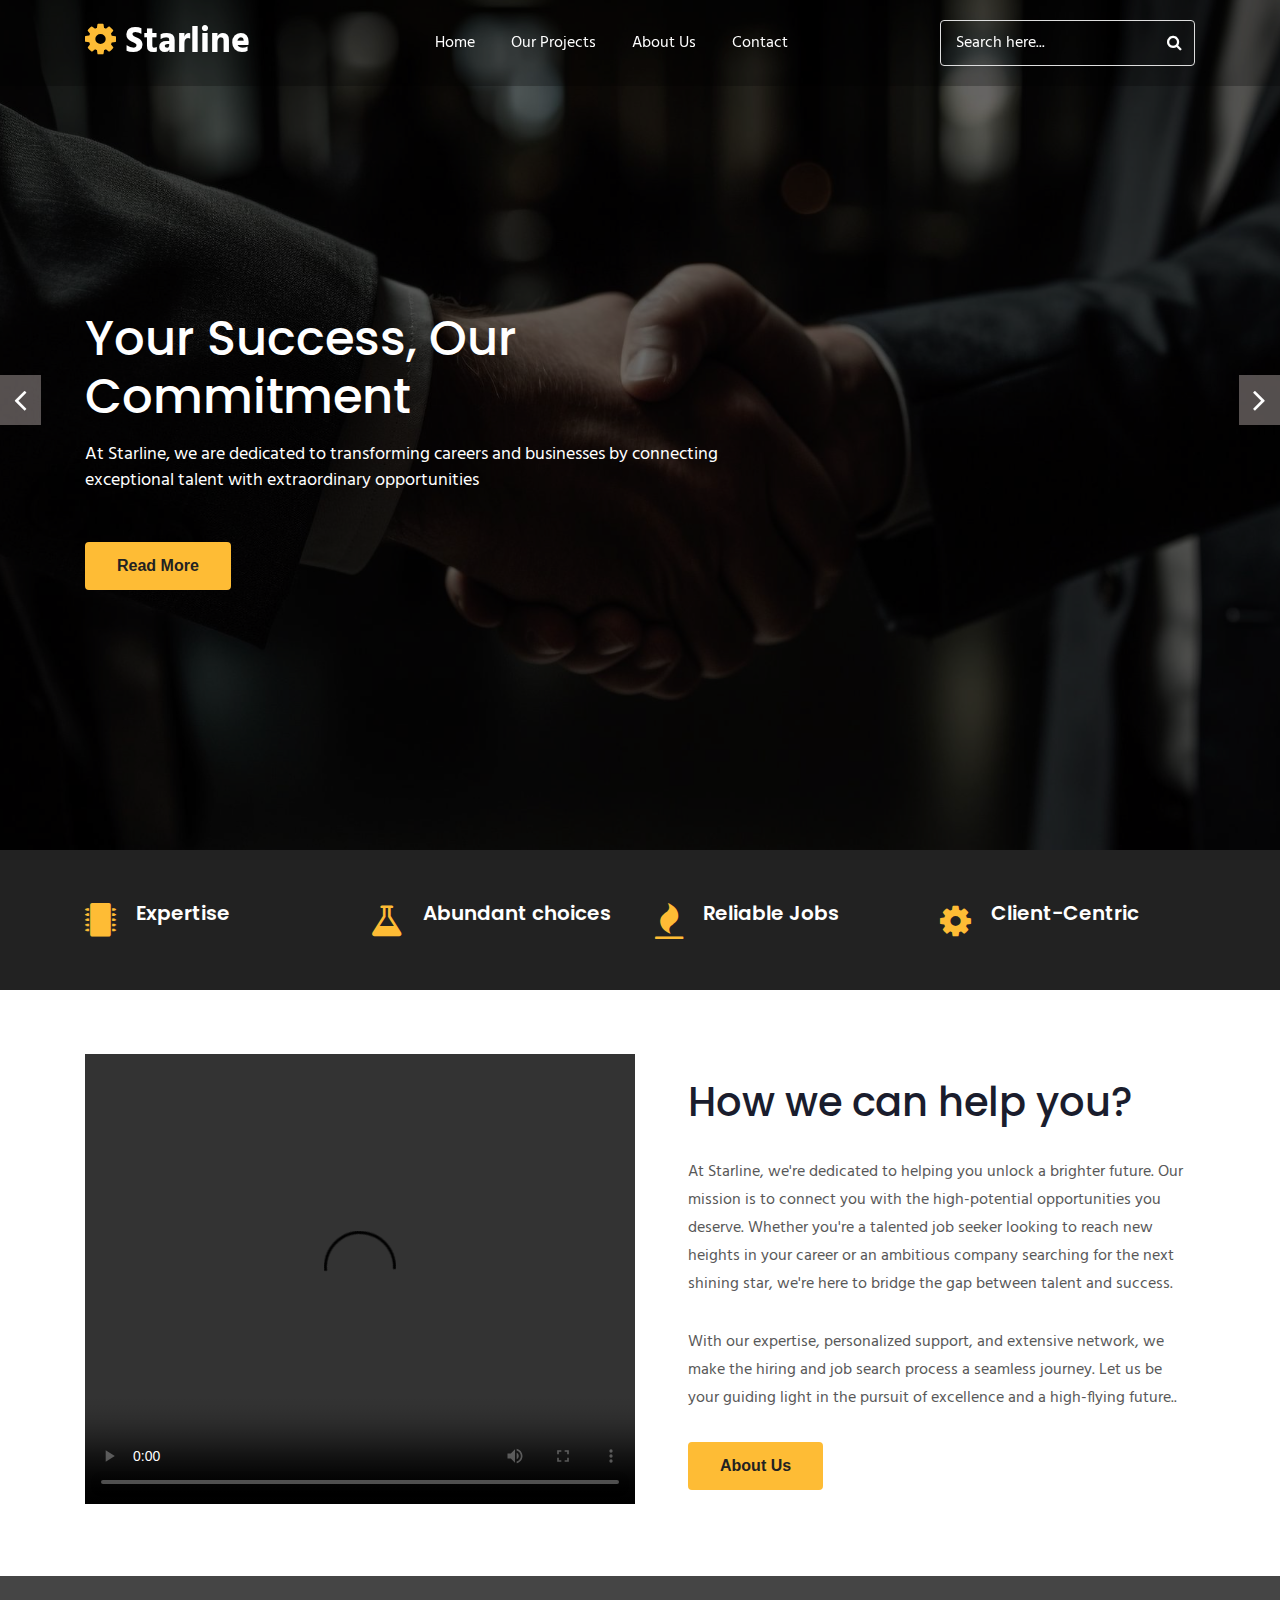
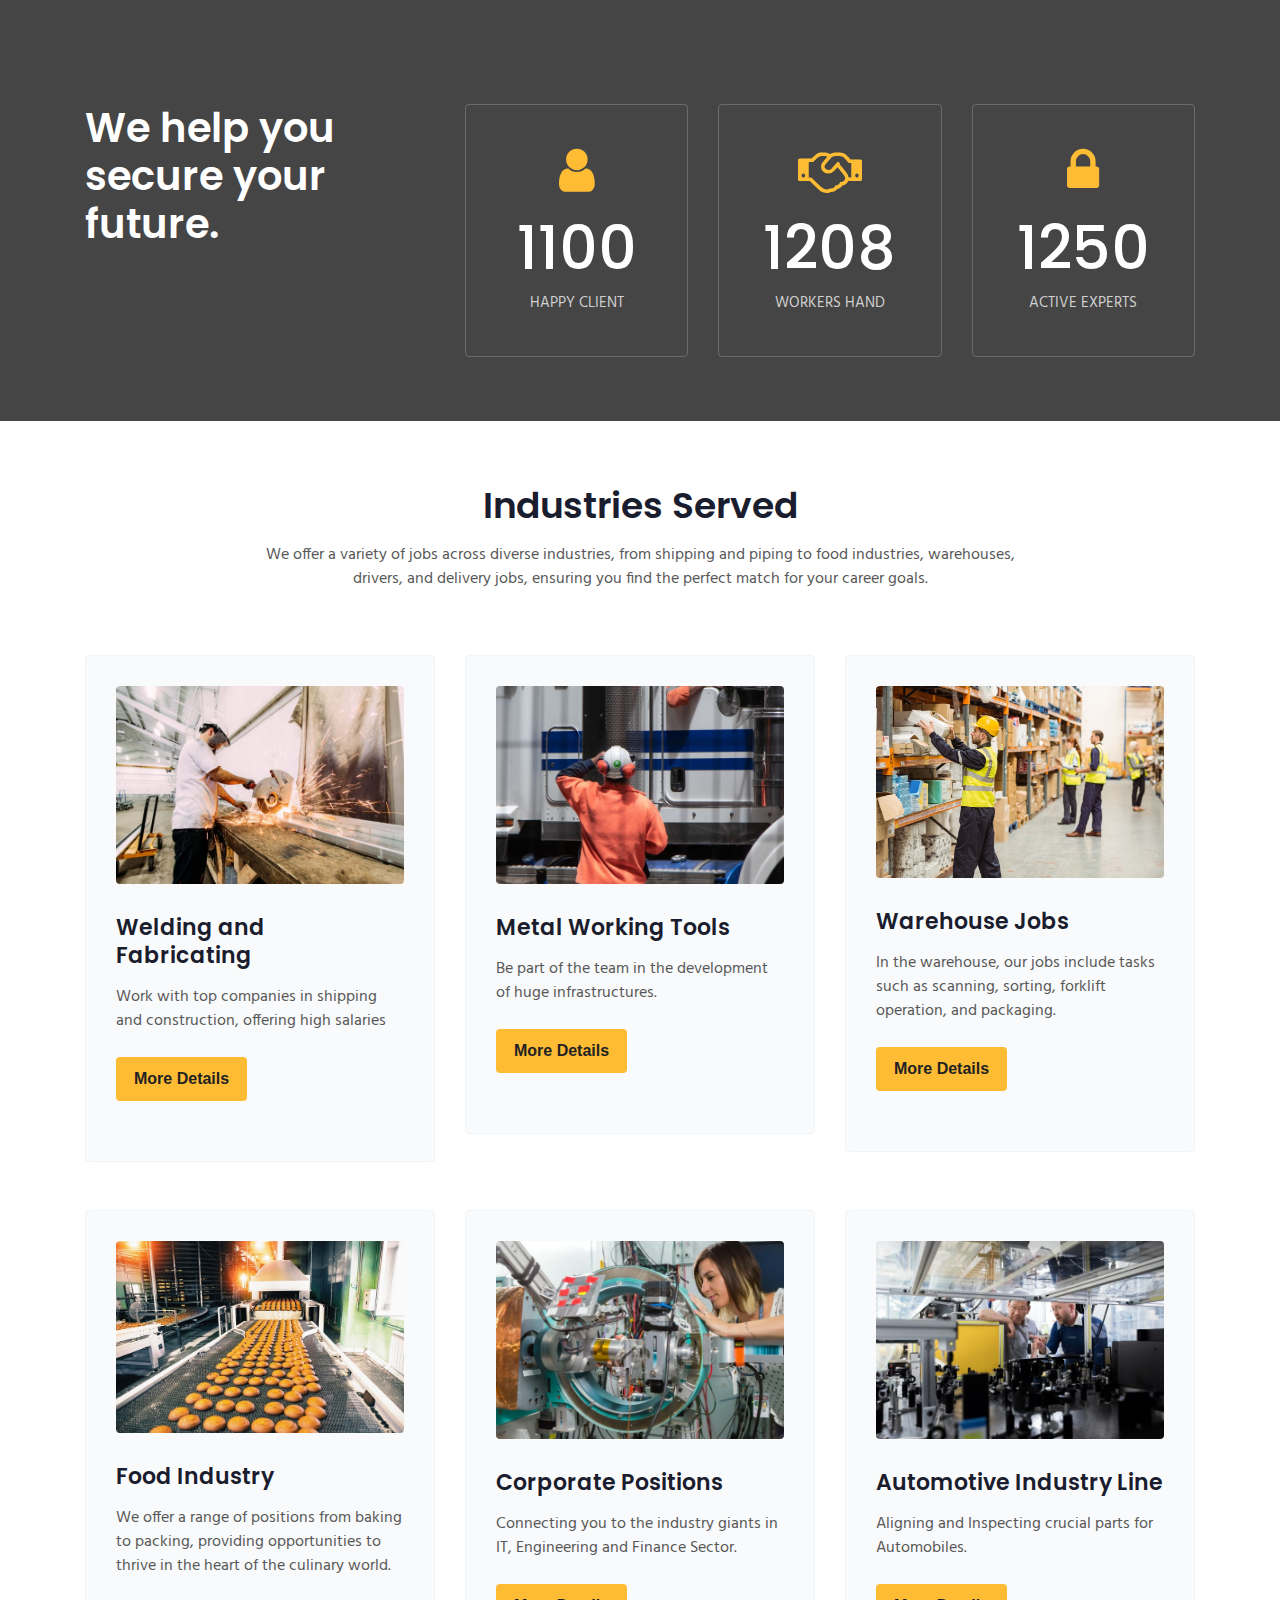
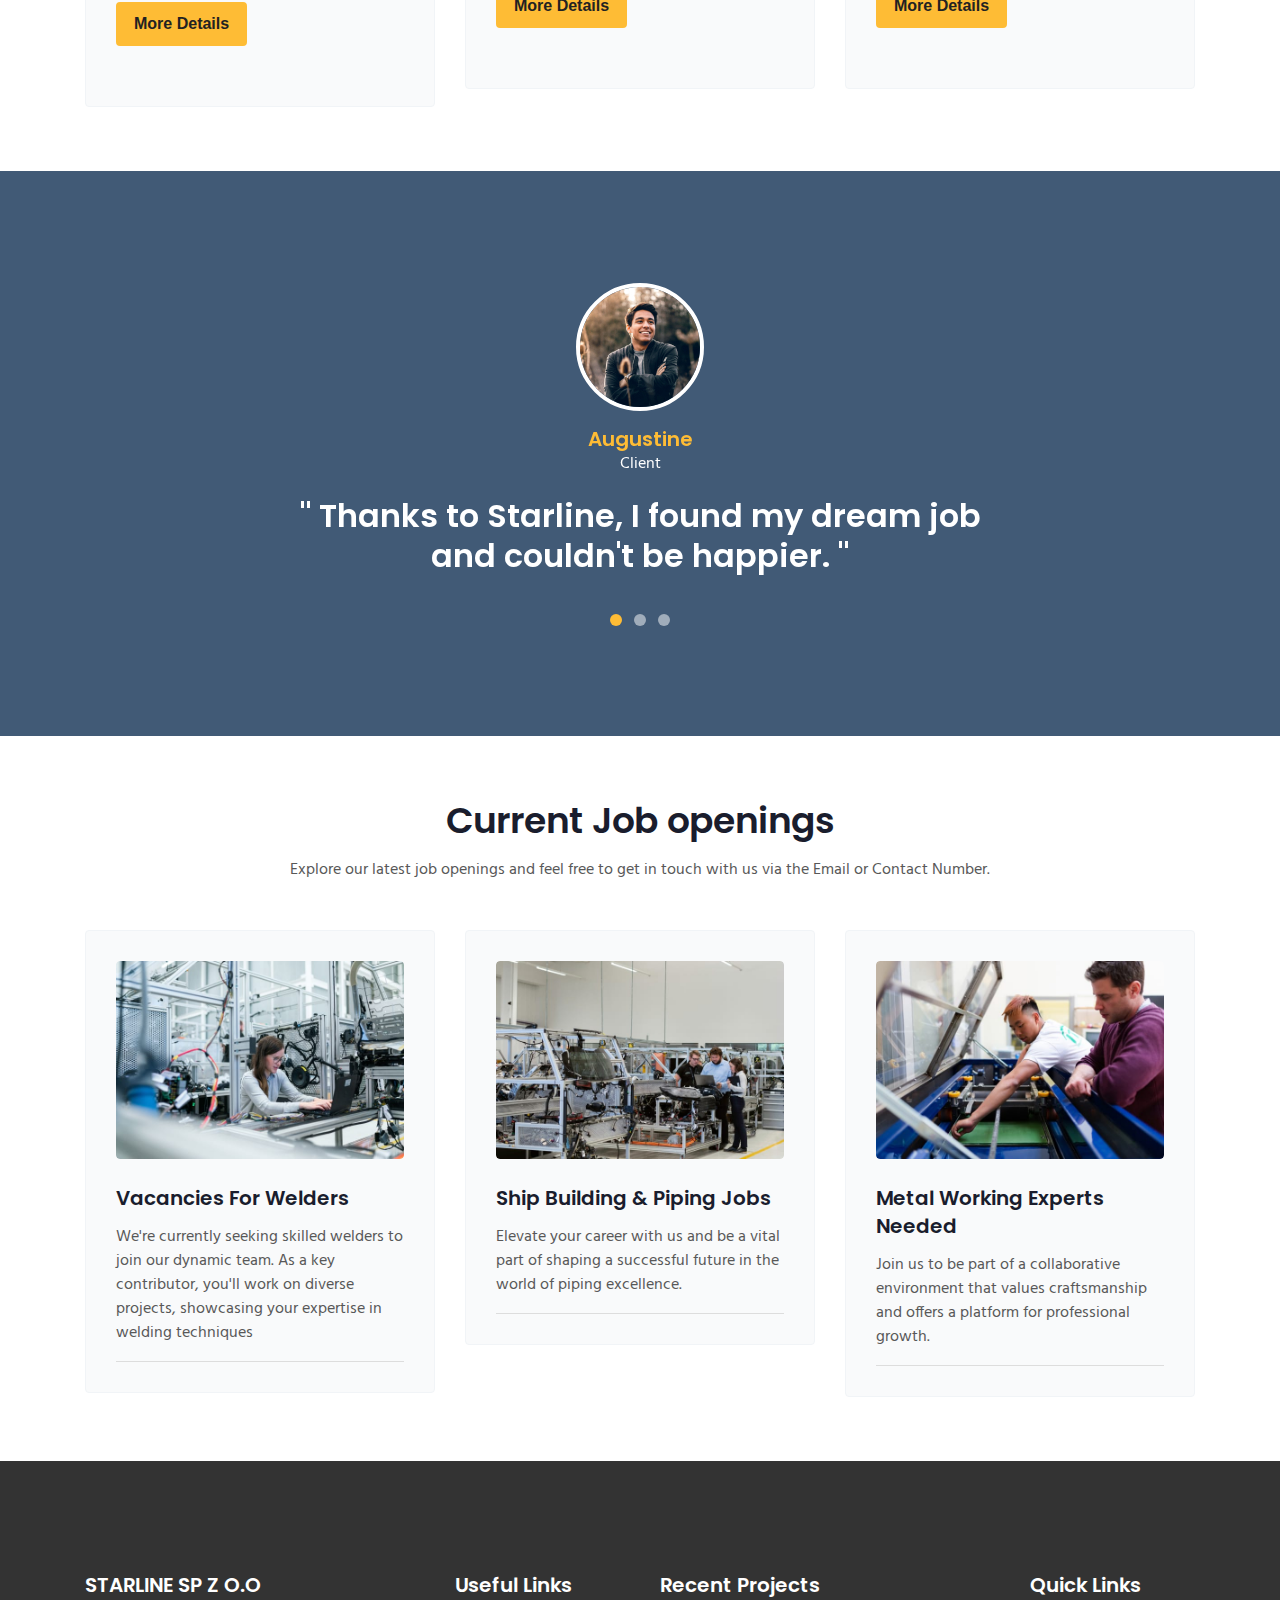
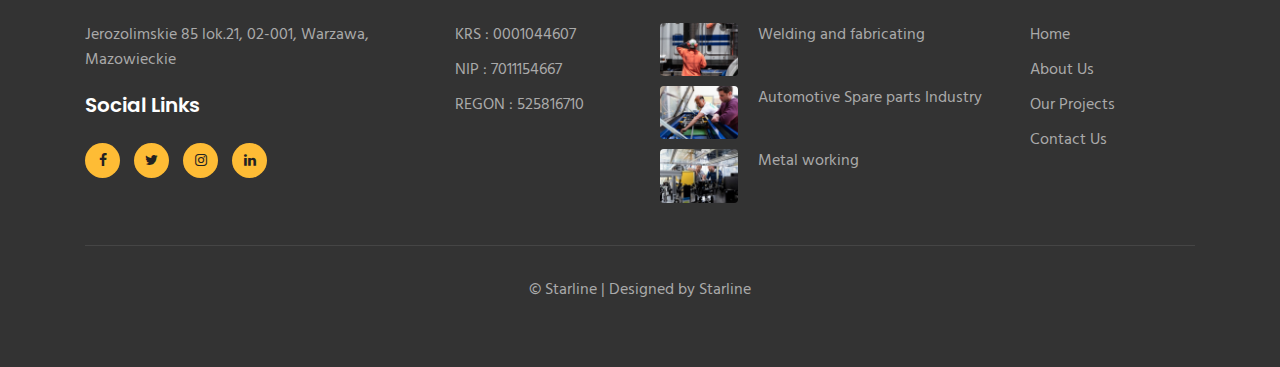
==== commit 3e30052e: "Add files via upload" ====
--- a/index.html
+++ b/index.html
@@ -64,7 +64,7 @@
                                       <div class="banner-info-bg mr-auto">
                                           <h5> Your Success, Our Commitment</h5>
                                           <p>At Starline, we are dedicated to transforming careers and businesses by connecting exceptional talent with extraordinary opportunities</p>
-                                          <a class="btn btn-secondary btn-theme2 mt-md-5 mt-4" href="services.html"> Our Services</a>
+                                          <a class="btn btn-secondary btn-theme2 mt-md-5 mt-4" href="services.html"> Read More</a>
                                       </div>
                                   </div>
                               </div>
@@ -78,7 +78,7 @@
                                   <div class="container">
                                       <div class="banner-info-bg mr-auto">
                                           <h5>Fast and Reliable services</h5>
-                                          <a class="btn btn-secondary btn-theme2 mt-md-5 mt-4" href="contact.html"> Contact Us</a>
+                                          <a class="btn btn-secondary btn-theme2 mt-md-5 mt-4" href="contact.html"> Read More</a>
                                       </div>
                                   </div>
                               </div>
@@ -93,7 +93,7 @@
                                       <div class="banner-info-bg mr-auto">
                                           <h5>Plenty of Job Opportunities</h5>
 
-                                          <a class="btn btn-secondary btn-theme2 mt-md-5 mt-4" href="about.html"> About Us</a>
+                                          <a class="btn btn-secondary btn-theme2 mt-md-5 mt-4" href="about.html"> Read More</a>
                                       </div>
                                   </div>
                               </div>
@@ -207,7 +207,11 @@
 
               <div class="aboutgrids row">
                   <div class="col-lg-6 aboutgrid2">
-                      <img src="assets/images/index-1.jpg" alt="about image" class="img-fluid" />
+                      <video width="550" height="450" controls>
+                          <source src="assets/images/vid1.mp4" type="video/mp4">
+                          Your browser does not support the video tag.
+                      </video>
+                      <!--<img src="assets/images/index-1.jpg" alt="about image" class="img-fluid" />-->
                   </div>
                   <div class="col-lg-6 aboutgrid1 mt-lg-0 mt-4 pl-lg-5">
                       <h4>How we can help you?</h4>
@@ -427,7 +431,7 @@
               <div class="container py-md-3">
                   <div class="heading text-center mx-auto">
                       <h3 class="head">Current Job openings</h3>
-                      <p class="my-3 head"> Explore our latest job openings and feel free to get in touch with us via the Email or Contact Number, if you find a position that interests you.</p>
+                      <p class="my-3 head"> Explore our latest job openings and feel free to get in touch with us via the Email or Contact Number.</p>
 
                   </div>
                   <div class="blog-grids row mt-5">
@@ -437,15 +441,13 @@
                                   <figure><img src="assets/images/g10.jpg" class="img-fluid" alt=""></figure>
                               </a>
                               <div class="blog-info">
-                                  <h3><a href="#">Seven Outrageous Ideas Industry</a> </h3>
+                                  <h3><a href="#">Vacancies for Welders</a> </h3>
                                   <p>
-                                      Vestibulum ante ipsum primis in faucibus orci luctus et ultrices posuere cubilia Curae;
-                                      Nulla mollis dapibus nunc
+                                      We're currently seeking skilled welders to join our dynamic team. As a key contributor, 
+                                      you'll work on diverse projects,
+                                      showcasing your expertise in welding techniques
                                   </p>
-                                  <ul>
-                                      <li><a href="#author"><span class="fa fa-user-o mr-2"></span>Johnson smith</a></li>
-                                      <li><a href="#author"><span class="fa fa-calendar mr-2"></span>Jan 16, 2020</a></li>
-                                  </ul>
+                                  
                               </div>
                           </div>
                       </div>
@@ -455,15 +457,13 @@
                                   <figure><img src="assets/images/g9.jpg" class="img-fluid" alt=""></figure>
                               </a>
                               <div class="blog-info">
-                                  <h3><a href="#">Seven Doubts You Should Clarify About</a> </h3>
+                                  <h3><a href="#">Ship Building & Piping Jobs</a> </h3>
                                   <p>
-                                      Vestibulum ante ipsum primis in faucibus orci luctus et ultrices posuere cubilia Curae;
-                                      Nulla mollis dapibus nunc
+                                      Elevate your career with us and be a vital part of shaping a 
+                                      successful future in the world of piping excellence.
+                                      
                                   </p>
-                                  <ul>
-                                      <li><a href="#author"><span class="fa fa-user-o mr-2"></span>Alexander</a></li>
-                                      <li><a href="#author"><span class="fa fa-calendar mr-2"></span>Jan 16, 2020</a></li>
-                                  </ul>
+                                  
                               </div>
                           </div>
                       </div>
@@ -473,15 +473,11 @@
                                   <figure><img src="assets/images/g8.jpg" class="img-fluid" alt=""></figure>
                               </a>
                               <div class="blog-info">
-                                  <h3><a href="#">Why You Should Not Go To Industry</a> </h3>
+                                  <h3><a href="#">Metal Working Experts Needed</a> </h3>
                                   <p>
-                                      Vestibulum ante ipsum primis in faucibus orci luctus et ultrices posuere cubilia Curae;
-                                      Nulla mollis dapibus nunc
-                                  </p>
-                                  <ul>
-                                      <li><a href="#author"><span class="fa fa-user-o mr-2"></span>Elizabeth ker</a></li>
-                                      <li><a href="#author"><span class="fa fa-calendar mr-2"></span>Jan 16, 2020</a></li>
-                                  </ul>
+                                      Join us to be part of a collaborative environment that values
+                                      craftsmanship and offers a platform for professional growth.
+                                  </p>                                 
                               </div>
                           </div>
                       </div>
@@ -493,14 +489,14 @@
       <!-- grids block 5 -->
       <section class="w3l-footer-29-main" id="footer">
           <div class="footer-29">
-              
+
               <div class="container pt-5">
 
                   <div class="d-grid grid-col-4 footer-top-29">
                       <div class="footer-list-29 footer-1">
                           <h6 class="footer-title-29">STARLINE SP Z O.O</h6>
                           <ul>
-                              <p>Vestibulum ante ipsum primis in faucibus orci luctus et ultrices posuere cubilia Curae</p>
+                              <p>Jerozolimskie 85 lok.21, 02-001, Warzawa, Mazowieckie</p>
                           </ul>
                           <div class="main-social-footer-29">
                               <h6 class="footer-title-29">Social Links</h6>
@@ -512,25 +508,32 @@
                       </div>
                       <div class="footer-list-29 footer-2">
                           <ul>
-                              <h6 class="footer-title-29">Useful Links</h6> 
+                              <h6 class="footer-title-29">Useful Links</h6>
                               <li><a href="">KRS    : 0001044607</a></li>
                               <li><a href="">NIP    : 7011154667</a></li>
                               <li><a href="">REGON  : 525816710</a></li>
                           </ul>
                       </div>
-                      
+                      <div class="footer-list-29 footer-3">
+                          <div class="properties">
+                              <h6 class="footer-title-29">Recent Projects</h6>
+                              <a href="#"><img src="assets/images/g2.jpg" class="img-responsive" alt=""><p>Welding and fabricating</p></a>
+                              <a href="#"><img src="assets/images/g8.jpg" class="img-responsive" alt=""><p>Automotive Spare parts Industry</p></a>
+                              <a href="#"><img src="assets/images/g6.jpg" class="img-responsive" alt=""><p>Metal working</p></a>
+                          </div>
+                      </div>
                       <div class="footer-list-29 footer-4">
+                          <h6 class="footer-title-29">Quick Links</h6>
                           <ul>
-                              <h6 class="footer-title-29">Quick Links</h6>
                               <li><a href="index.html">Home</a></li>
                               <li><a href="about.html">About Us</a></li>
                               <li><a href="services.html">Our Projects</a></li>
-                              <li><a href="contact.html">Contact</a></li>
+                              <li><a href="contact.html">Contact Us</a></li>
                           </ul>
                       </div>
                   </div>
                   <div class="bottom-copies text-center">
-                      <p class="copy-footer-29">© Starline. All rights reserved | Designed by Starline</p>
+                      <p class="copy-footer-29">© Starline | Designed by Starline</p>
 
                   </div>
               </div>
@@ -575,12 +578,10 @@
       </script>
       <!-- jQuery first, then Popper.js, then Bootstrap JS -->
       <script src="https://code.jquery.com/jquery-3.4.1.slim.min.js"
-              integrity="sha384-J6qa4849blE2+poT4WnyKhv5vZF5SrPo0iEjwBvKU7imGFAV0wwj1yYfoRSJoZ+n" crossorigin="anonymous">
-      </script>
+              integrity="sha384-J6qa4849blE2+poT4WnyKhv5vZF5SrPo0iEjwBvKU7imGFAV0wwj1yYfoRSJoZ+n" crossorigin="anonymous"></script>
 
       <script src="https://stackpath.bootstrapcdn.com/bootstrap/4.4.1/js/bootstrap.min.js"
-              integrity="sha384-wfSDF2E50Y2D1uUdj0O3uMBJnjuUD4Ih7YwaYd1iqfktj0Uod8GCExl3Og8ifwB6" crossorigin="anonymous">
-      </script>
+              integrity="sha384-wfSDF2E50Y2D1uUdj0O3uMBJnjuUD4Ih7YwaYd1iqfktj0Uod8GCExl3Og8ifwB6" crossorigin="anonymous"></script>
 
       <!-- Smooth scrolling -->
 
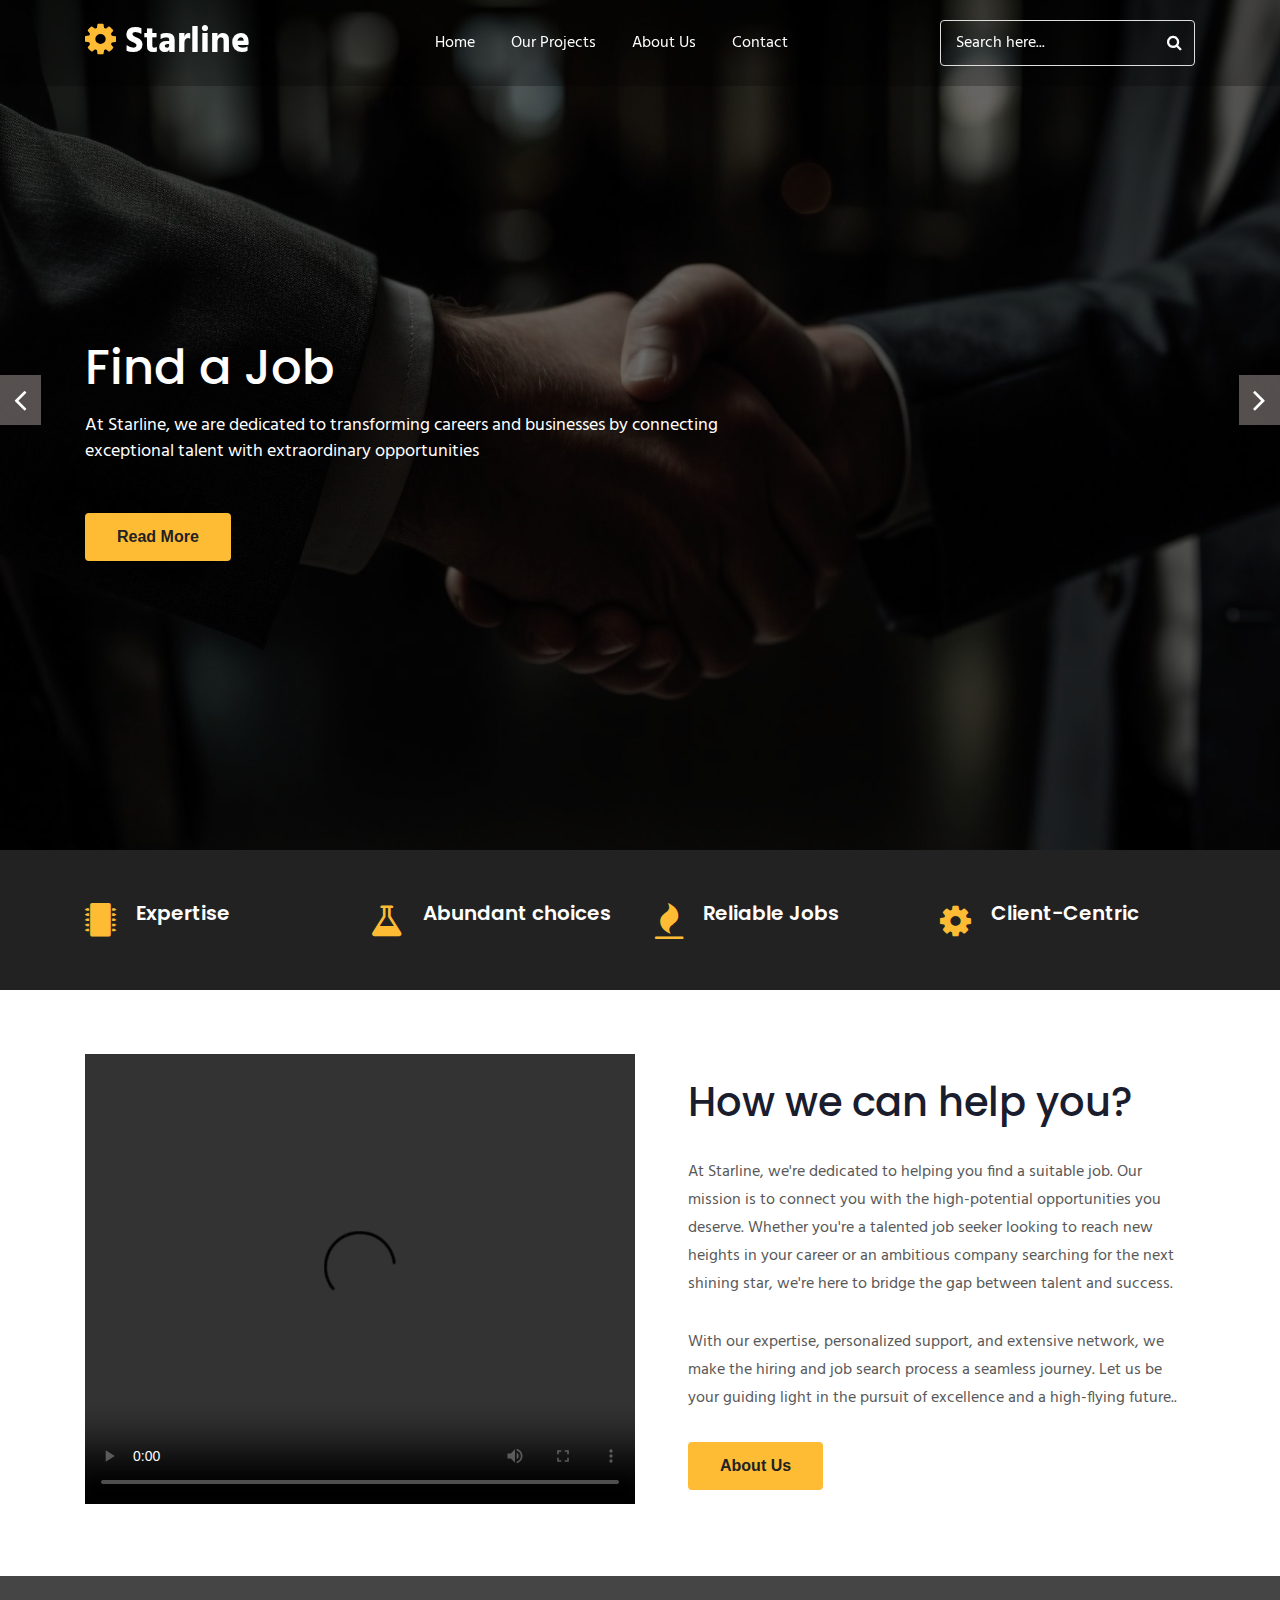
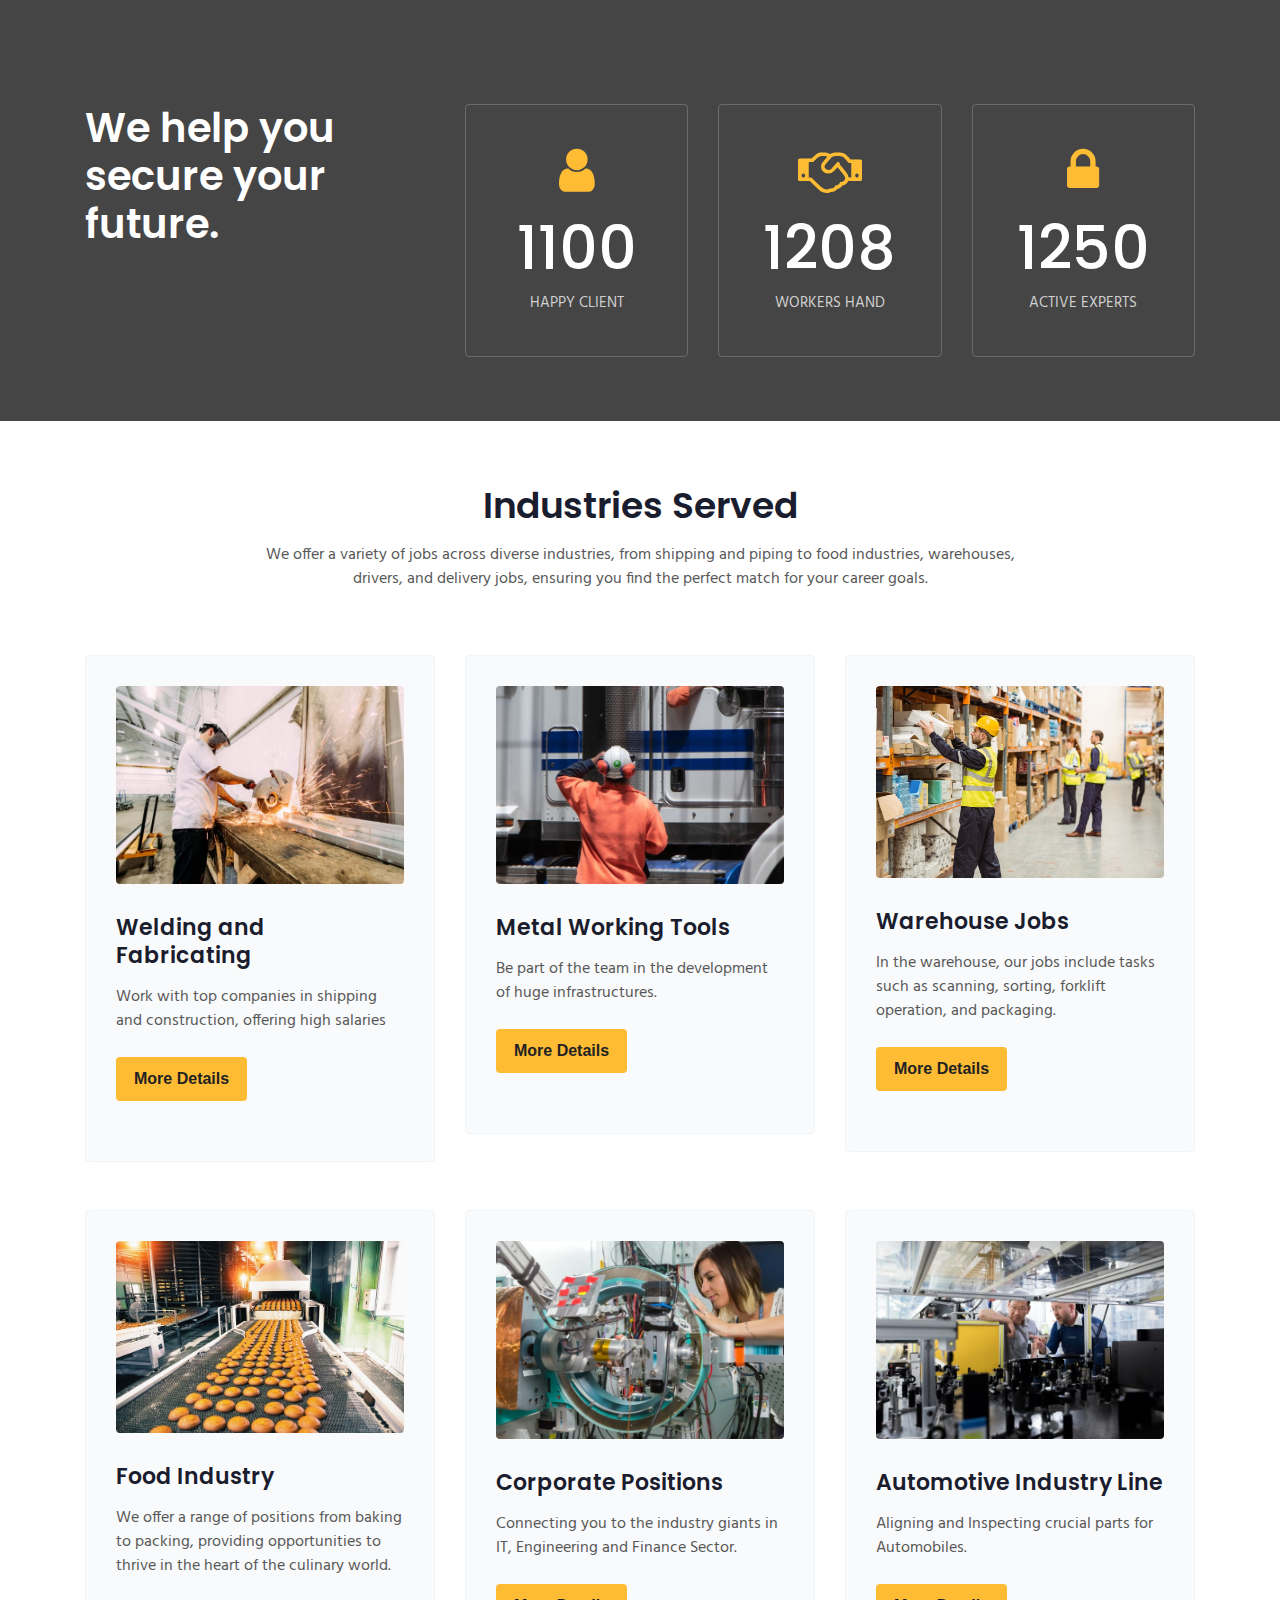
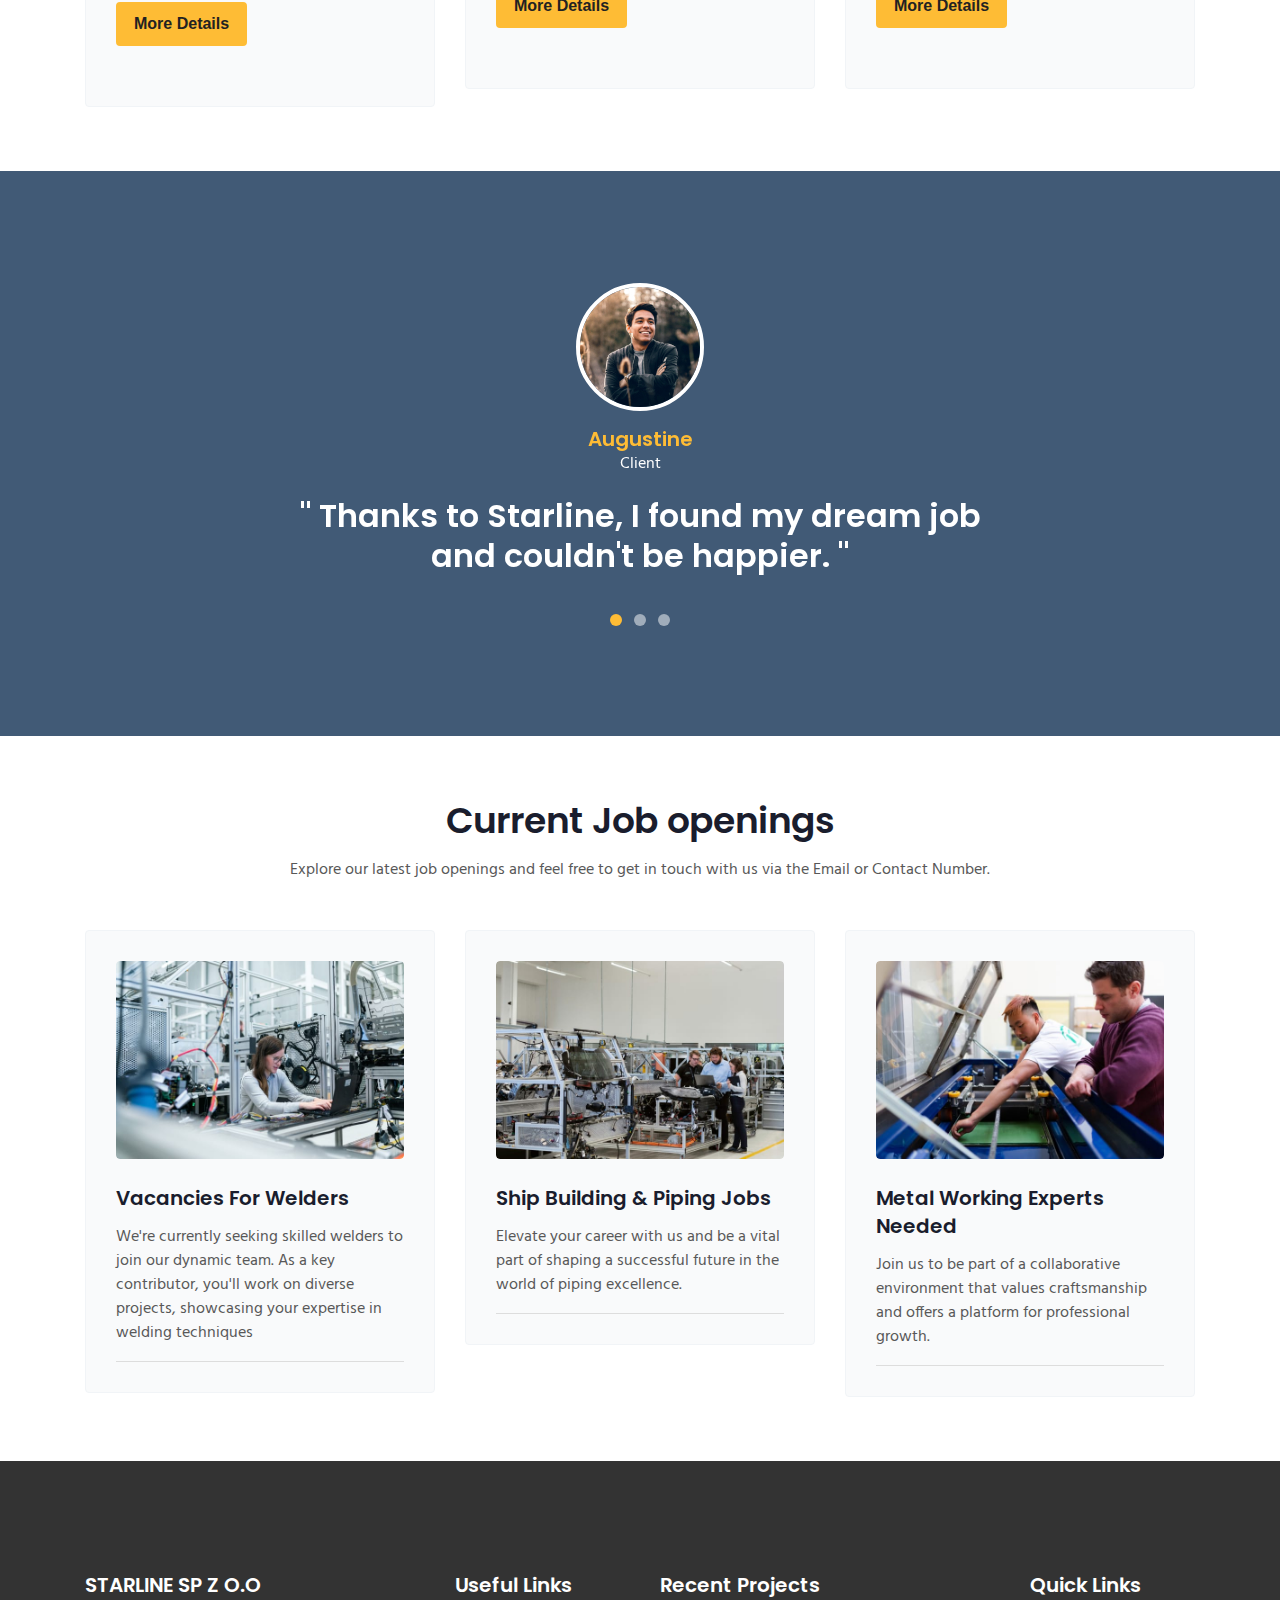
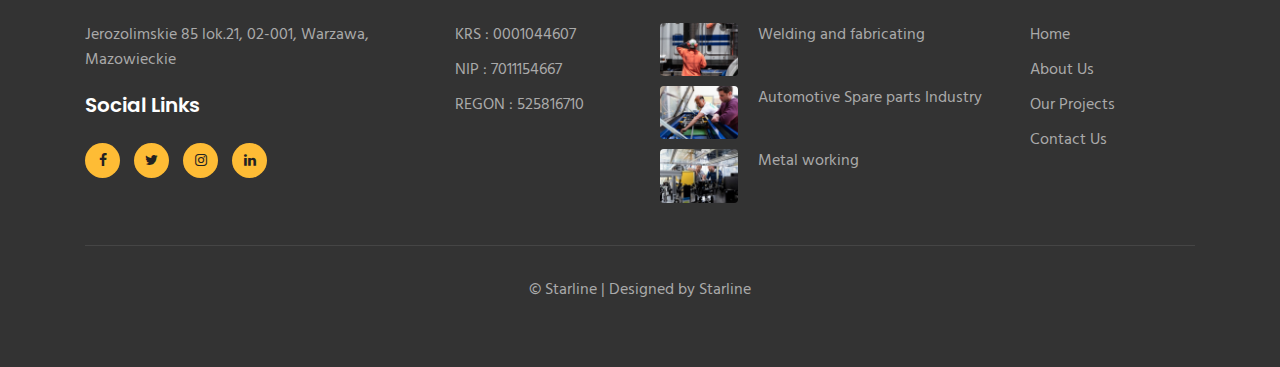
==== commit abb8076a: "Add files via upload" ====
--- a/index.html
+++ b/index.html
@@ -62,7 +62,7 @@
                               <div class="banner-info">
                                   <div class="container">
                                       <div class="banner-info-bg mr-auto">
-                                          <h5> Your Success, Our Commitment</h5>
+                                          <h5> Find a Job</h5>
                                           <p>At Starline, we are dedicated to transforming careers and businesses by connecting exceptional talent with extraordinary opportunities</p>
                                           <a class="btn btn-secondary btn-theme2 mt-md-5 mt-4" href="services.html"> Read More</a>
                                       </div>
@@ -215,7 +215,7 @@
                   </div>
                   <div class="col-lg-6 aboutgrid1 mt-lg-0 mt-4 pl-lg-5">
                       <h4>How we can help you?</h4>
-                      <p>At Starline, we're dedicated to helping you unlock a brighter future. Our mission is to connect you with the high-potential opportunities you deserve. Whether you're a talented job seeker looking to reach new heights in your career or an ambitious company searching for the next shining star, we're here to bridge the gap between talent and success.  </p>
+                      <p>At Starline, we're dedicated to helping you find a suitable job. Our mission is to connect you with the high-potential opportunities you deserve. Whether you're a talented job seeker looking to reach new heights in your career or an ambitious company searching for the next shining star, we're here to bridge the gap between talent and success.  </p>
                       <p>With our expertise, personalized support, and extensive network, we make the hiring and job search process a seamless journey. Let us be your guiding light in the pursuit of excellence and a high-flying future..</p>
 
                       <a class="btn btn-secondary btn-theme2" href="about.html"> About Us</a>
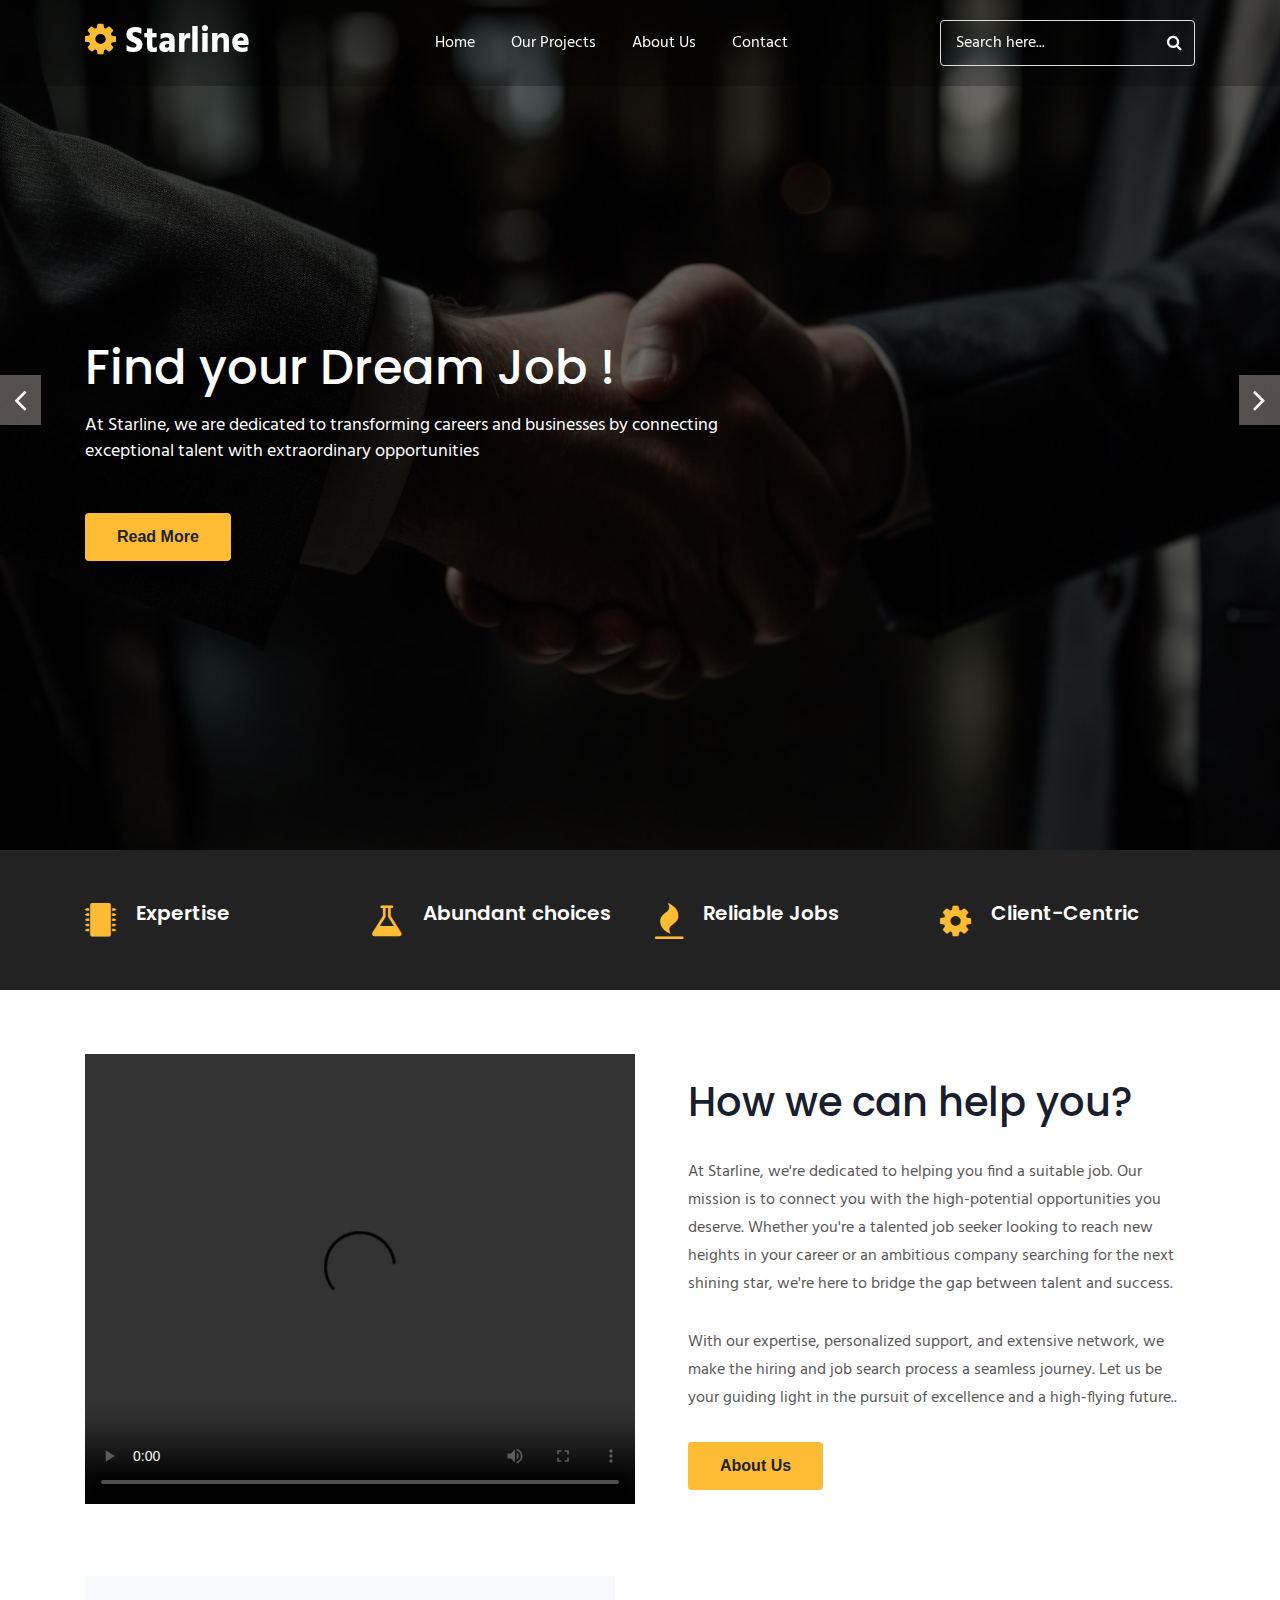
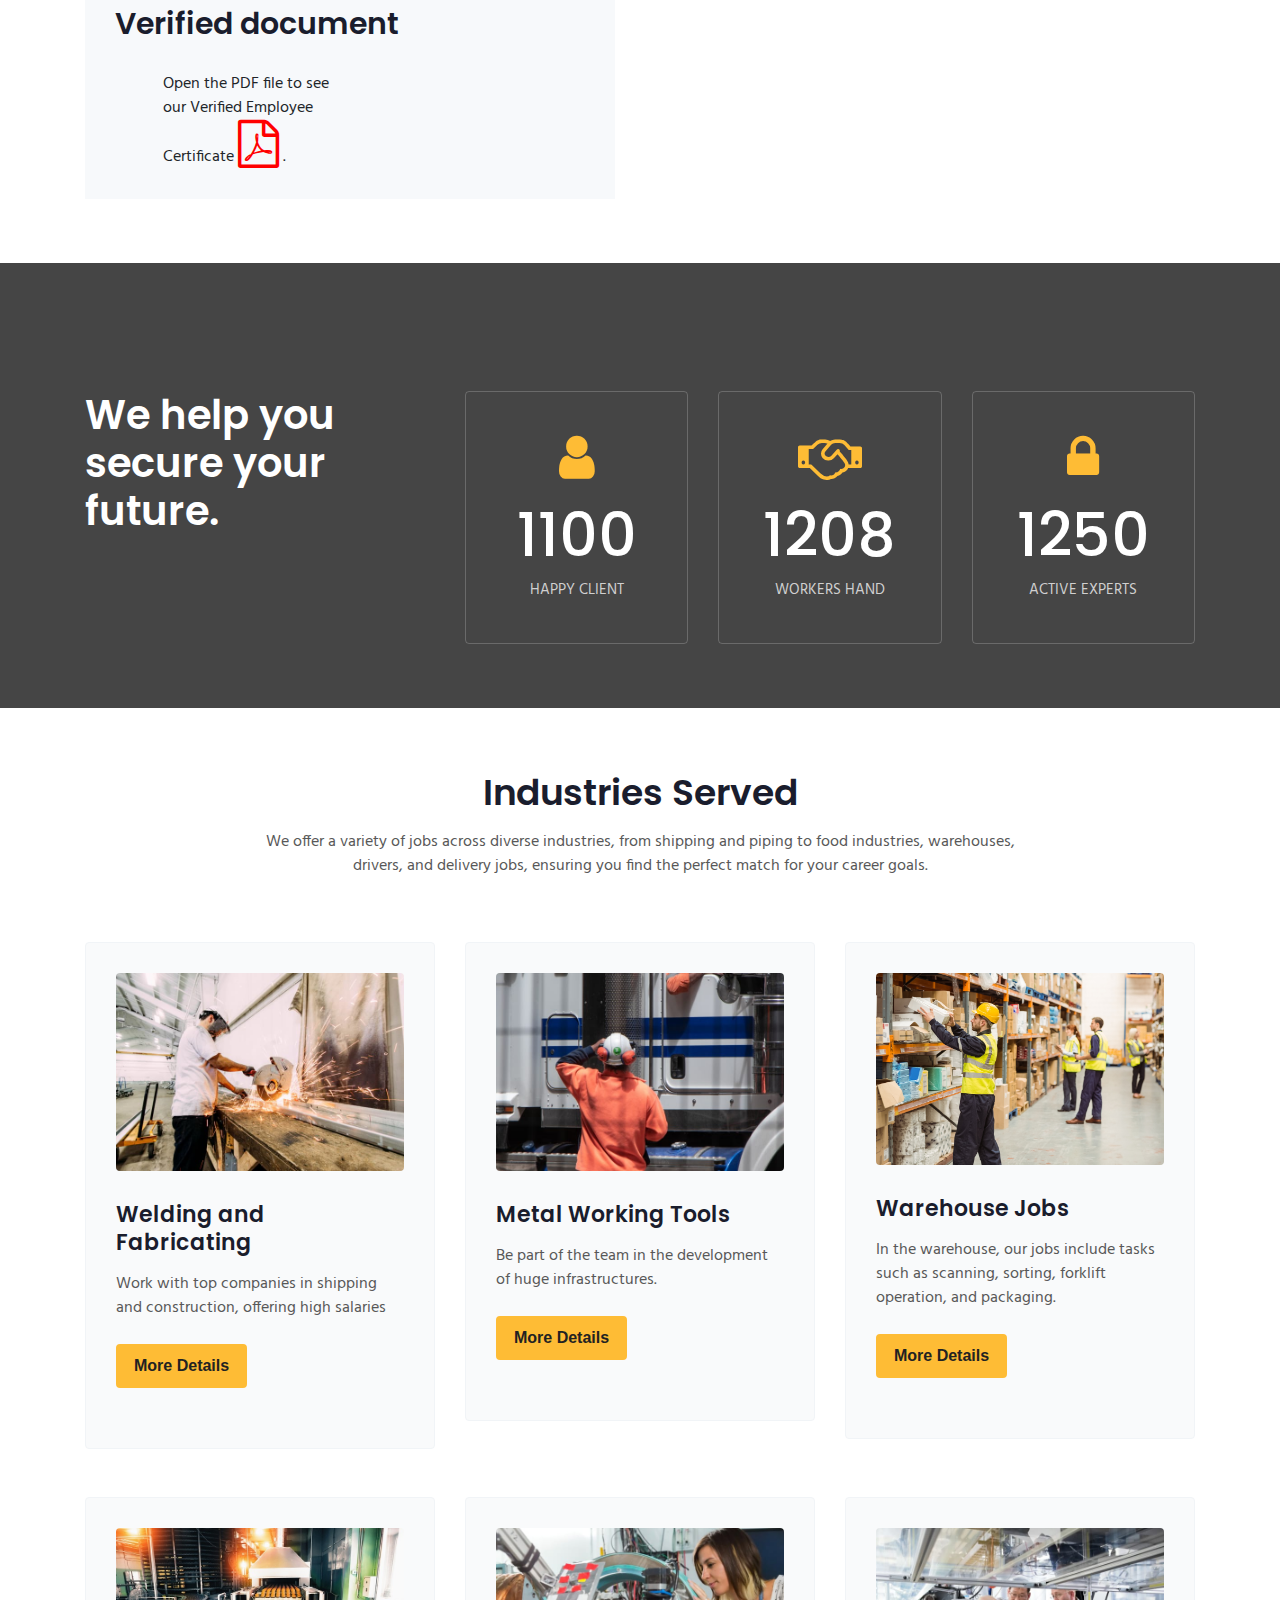
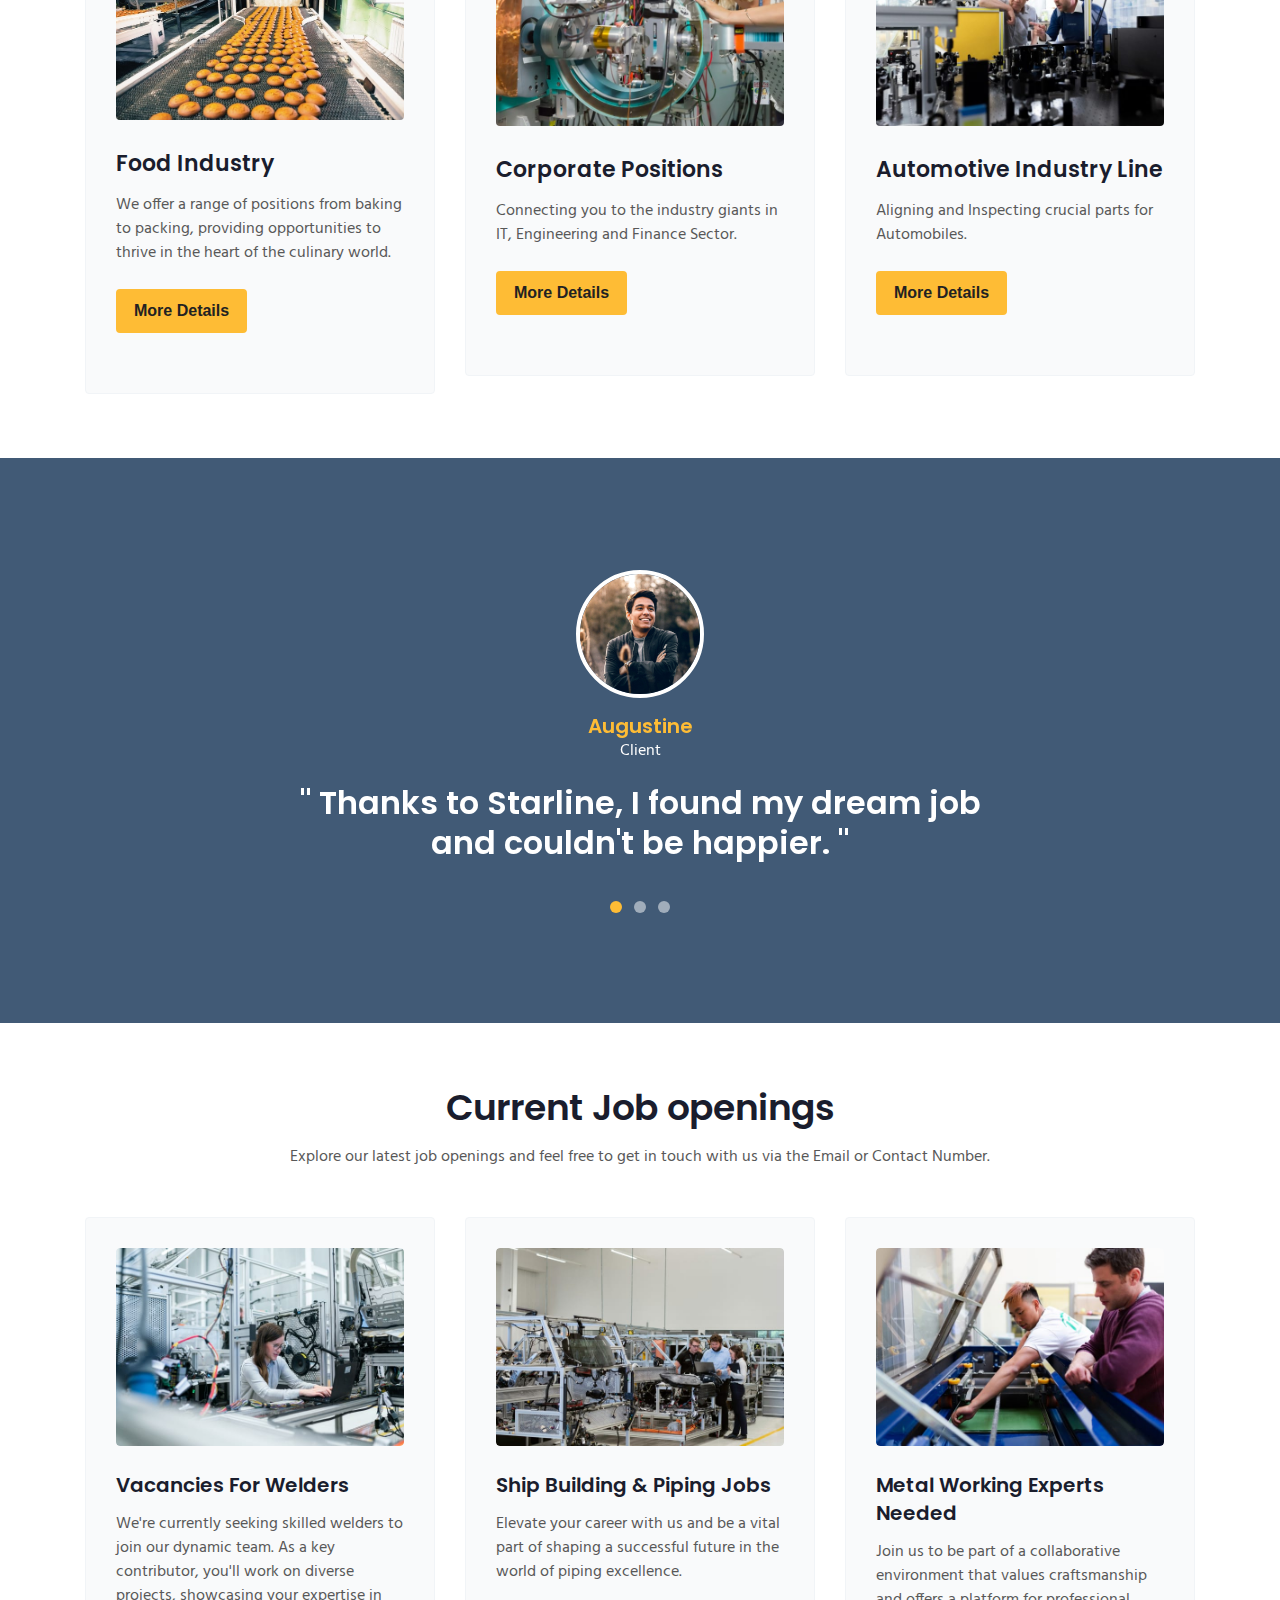
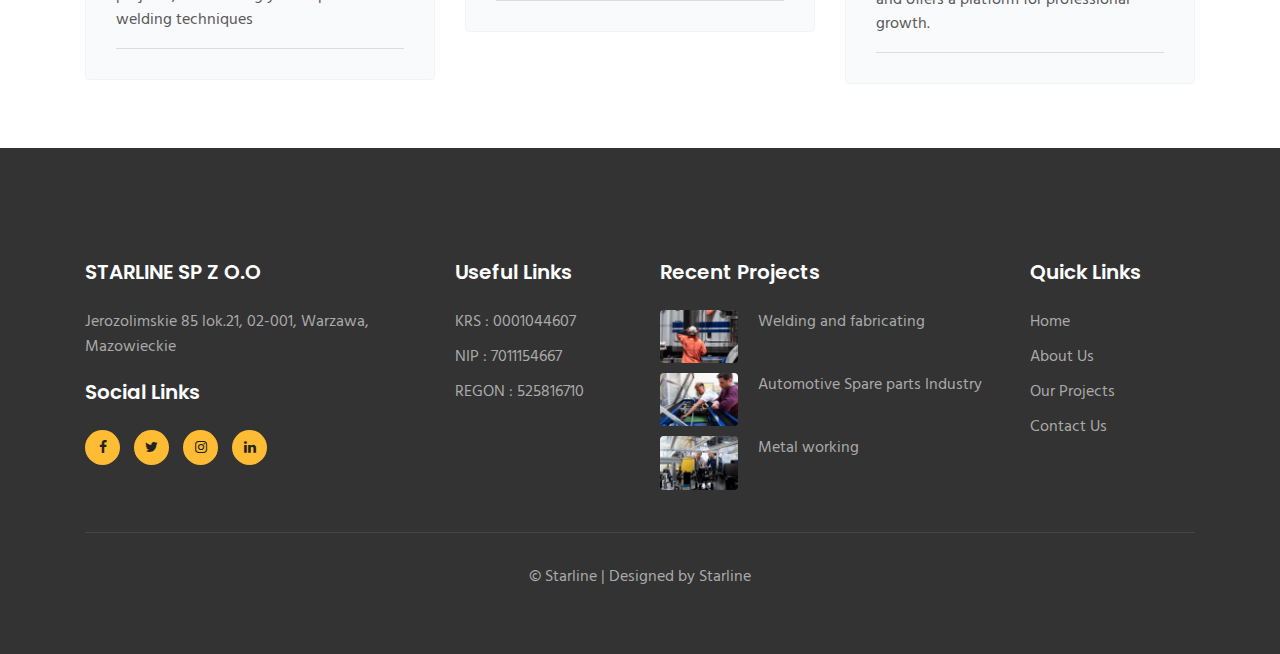
==== commit bbce41fe: "Add files via upload" ====
--- a/index.html
+++ b/index.html
@@ -62,7 +62,7 @@
                               <div class="banner-info">
                                   <div class="container">
                                       <div class="banner-info-bg mr-auto">
-                                          <h5> Find a Job</h5>
+                                          <h5> Find your Dream Job !</h5>
                                           <p>At Starline, we are dedicated to transforming careers and businesses by connecting exceptional talent with extraordinary opportunities</p>
                                           <a class="btn btn-secondary btn-theme2 mt-md-5 mt-4" href="services.html"> Read More</a>
                                       </div>
@@ -211,6 +211,7 @@
                           <source src="assets/images/vid1.mp4" type="video/mp4">
                           Your browser does not support the video tag.
                       </video>
+
                       <!--<img src="assets/images/index-1.jpg" alt="about image" class="img-fluid" />-->
                   </div>
                   <div class="col-lg-6 aboutgrid1 mt-lg-0 mt-4 pl-lg-5">
@@ -222,7 +223,24 @@
                   </div>
               </div>
           </div>
-      </div>
+      </div>     
+      <!--  //PDF section -->
+      <section class="w3l-contacts-2" id="contact">
+              <div class="form-41-mian pb-5" >
+                  <div class="container pb-md-3" >
+                      <div class="d-grid align-form-map" >
+                          <div class="form-inner-cont" >
+                              <h3 class="cont-head">Verified document</h3>
+                              <div class="col-lg-6 aboutgrid1 mt-lg-0 mt-4 pl-lg-5" >
+                                  <p>Open the PDF file to see our Verified Employee Certificate <a href="assets/images/doc1.pdf"> <i style="font-size: 48px; color: red" class="fa">&#xf1c1; </i> </a>.</p>
+
+                              </div>
+                          </div>
+                      </div>
+                  </div>
+              </div>
+      </section>
+      <!--  //PDF section -->
       <!--  //About section -->
       <section class="w3l-services2" id="stats">
           <div class="features-with-17_sur py-5">
@@ -443,11 +461,11 @@
                               <div class="blog-info">
                                   <h3><a href="#">Vacancies for Welders</a> </h3>
                                   <p>
-                                      We're currently seeking skilled welders to join our dynamic team. As a key contributor, 
+                                      We're currently seeking skilled welders to join our dynamic team. As a key contributor,
                                       you'll work on diverse projects,
                                       showcasing your expertise in welding techniques
                                   </p>
-                                  
+
                               </div>
                           </div>
                       </div>
@@ -459,11 +477,11 @@
                               <div class="blog-info">
                                   <h3><a href="#">Ship Building & Piping Jobs</a> </h3>
                                   <p>
-                                      Elevate your career with us and be a vital part of shaping a 
+                                      Elevate your career with us and be a vital part of shaping a
                                       successful future in the world of piping excellence.
-                                      
+
                                   </p>
-                                  
+
                               </div>
                           </div>
                       </div>
@@ -477,7 +495,7 @@
                                   <p>
                                       Join us to be part of a collaborative environment that values
                                       craftsmanship and offers a platform for professional growth.
-                                  </p>                                 
+                                  </p>
                               </div>
                           </div>
                       </div>
